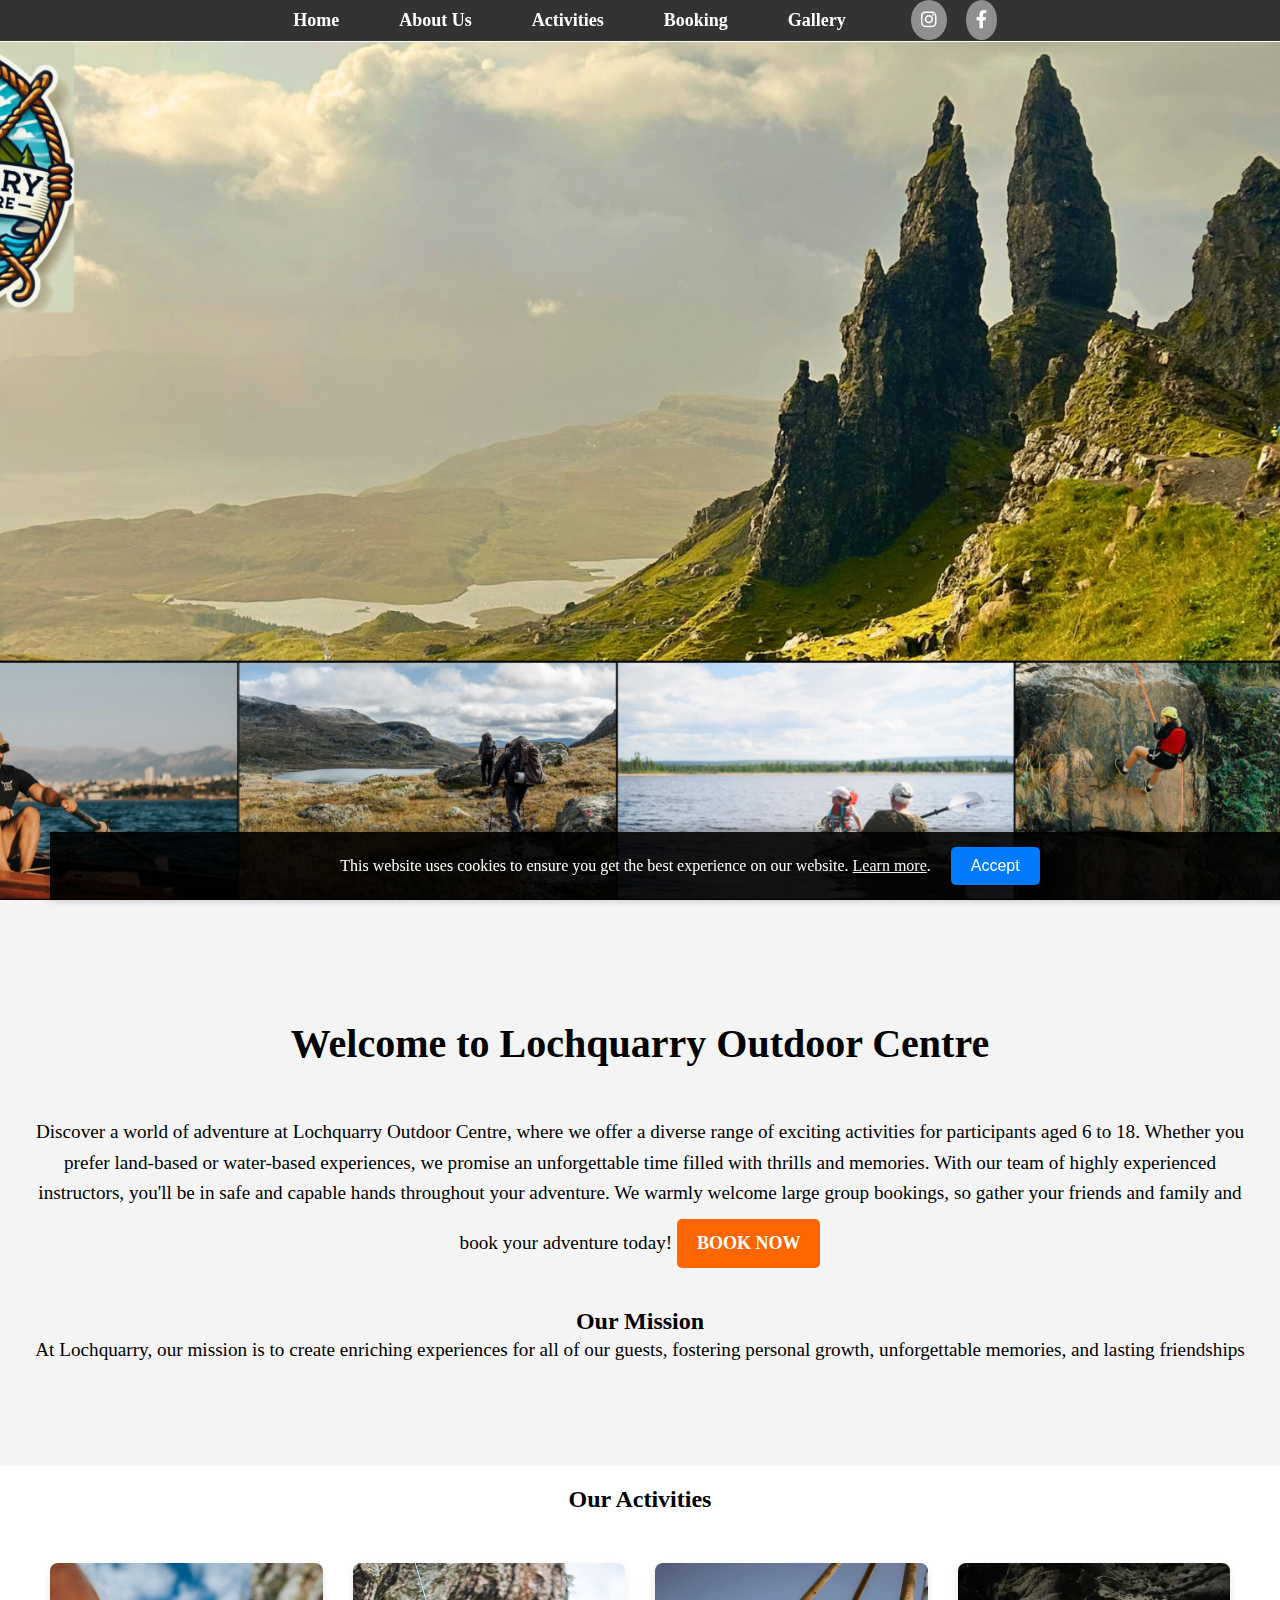
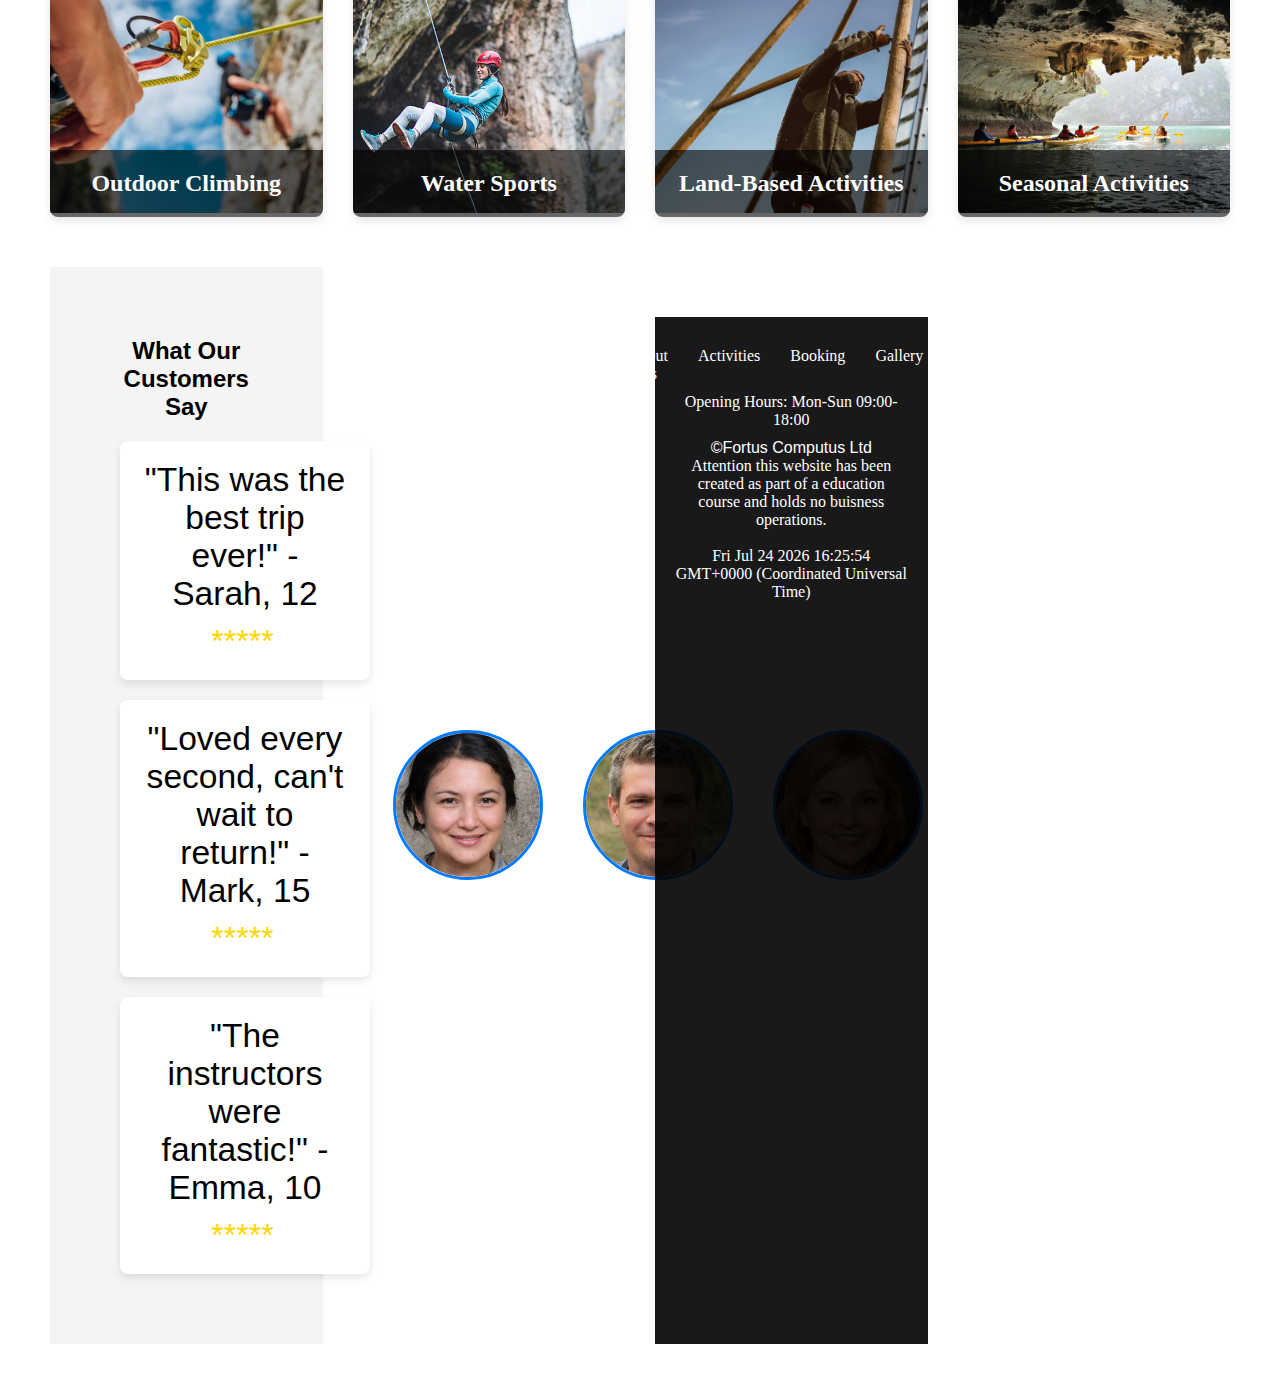
==== index.html @ f3fa55da "Update index.html" ====
<!DOCTYPE html>
<html lang="en">
<head>
    <meta name="viewport" content="width=device-width, initial-scale=1.0">
    <meta charset="UTF-8">
    <title>Lochquarry Outdoor Centre</title>
    <link href="styles.css" rel="stylesheet" type="text/css">
    <link rel="stylesheet" href="https://cdnjs.cloudflare.com/ajax/libs/font-awesome/6.0.0-beta3/css/all.min.css">
    
</head>
<body>
    <header>
        <nav class="navbar">
            <ul>
                <li><a href="index.html">Home</a></li>
                <li><a href="about.html">About Us</a></li>
                <li><a href="activities.html">Activities</a></li>
                <li><a href="booking.html">Booking</a></li>
                <li><a href="imagesfolder.html">Gallery</a></li>
                <li class="social-icons">
                    <a href="https://instagram.com" target="_blank"><i class="fab fa-instagram"></i></a>
                    <a href="https://facebook.com" target="_blank"><i class="fab fa-facebook-f"></i></a>
                </li>
            </ul>
        </nav>
    </header>
  
        
    <div class="banner">
        <img src="websitebanner.png" alt="banner for website" class="banner-img">
    </div>
    
    <div class="intro-section">
        <div class="intro">
            <h1>Welcome to Lochquarry Outdoor Centre</h1>
            <p>
                Discover a world of adventure at Lochquarry Outdoor Centre, where we offer a diverse range of exciting activities for participants aged 6 to 18. Whether you prefer land-based or water-based experiences, we promise an unforgettable time filled with thrills and memories. With our team of highly experienced instructors, you'll be in safe and capable hands 
                throughout your adventure. We warmly welcome large group bookings, so gather your friends and family and book your 
                adventure today! <a href="booking.html" class="cta-button">Book Now</a>
            </p>
        </div>
        <div class="mission">
            <h2>Our Mission</h2>
            <p>At Lochquarry, our mission is to create enriching experiences for all of our guests, fostering personal growth, unforgettable memories, and lasting friendships</p>
        </div>
    </div>
<h2>Our Activities</h2>
<div class="activities-grid">
    <!-- Outdoor Climbing -->
    <a href="activities.html#outdoor-climbing" class="activity-link">
        <div class="activity-item">
            <img src="climb.png" alt="Outdoor climbing">
            <div class="activity-info">
                <h3>Outdoor Climbing</h3>
            </div>
        </div>
    </a>
    <!-- Water Sports -->
    <a href="activities.html#water-sports" class="activity-link">
        <div class="activity-item">
            <img src="Abseiling.png" alt="Water sports">
            <div class="activity-info">
                <h3>Water Sports</h3>
            </div>
        </div>
    </a>
    <!-- Land-Based Activities -->
    <a href="activities.html#land-based" class="activity-link">
        <div class="activity-item">
            <img src="pole.png" alt="Pole climbing">
            <div class="activity-info">
                <h3>Land-Based Activities</h3>
            </div>
        </div>
    </a>

    <!-- Seasonal Activities -->
    <a href="activities.html#seasonal-activities" class="activity-link">
        <div class="activity-item">
            <img src="Kayaking.png" alt="Kayaking">
            <div class="activity-info">
                <h3>Seasonal Activities</h3>
            
            </div>
        </div>
    </a>

    <div class="testimonials-section">
        <h2>What Our Customers Say</h2>
        <div class="testimonials-grid">
            <div class="testimonial">
                <p>"This was the best trip ever!" - Sarah, 12</p>
                <span class="star filled">*****</span>
            </div>
            <div class="testimonial">
                <p>"Loved every second, can't wait to return!" - Mark, 15</p>
                <span class="star filled">*****</span>
            </div>
            <div class="testimonial">
                <p>"The instructors were fantastic!" - Emma, 10</p>
                <span class="star filled">*****</span>
            </div>
        </div>
    </div>
    
        
        <div class="about-team">
        <img src="claire.jpeg" alt="Photo of Claire" class="circle-image">
        <img src="Robbie_Elliot.jpeg" alt="Photo of Robbie" class="circle-image">
        <img src="Marion.jpg" alt="Photo of Morion" class="circle-image">
    </div>
    
    <div id="cookieConsent">
        <div class="cookie-consent-bar">
            <p>
                This website uses cookies to ensure you get the best experience on our website. 
                <a href="terms.html" target="_blank">Learn more</a>.
            </p>
            <button id="acceptCookies">Accept</button>
        </div>
    </div>
    <footer>
        <ul>
            <li><a href="index.html">Home</a></li>
            <li><a href="about.html">About Us</a></li>
            <li><a href="activities.html">Activities</a></li>
            <li><a href="booking.html">Booking</a></li>
            <li><a href="imagesfolder.html">Gallery</a></li>
            <li><a href="terms.html">Terms & Conditions</a></li>
        </ul>
        <p>Opening Hours: Mon-Sun 09:00-18:00</p>
        <div class="developer">&copy;Fortus Computus Ltd </div>
        <p>
            Attention this website has been created as part of a education course and holds no buisness operations. </p><br>
            <p id="dt"></p>
    </footer>
    <script src="scripts.js"></script>
    </body>
</html>
---- styles.css ----
/* Reset */
* {
    margin: 0;
    padding: 0;
    box-sizing: border-box;
}
/* social media  */

.social-icons {
    margin-left: auto; 
    
}

.social-icons a {
    color: white;
    text-decoration: solid;
    font-size: 20px;
    margin-left: 15px;
    background-color: #918e8e; 
    padding: 10px;
    border-radius: 100%; 
    transition: background-color 0.3s ease, color 0.3s ease;
}

.social-icons a:hover {
    background-color: #007bff; 
    color: #fff;
}
/* Galleries Section */
.galleries {
    display: flex;
    justify-content: space-between;
    padding: 20px;
    gap: 20px; 
}

.gallery {
    background-color: #fff;
    border-radius: 12px;
    box-shadow: 0 4px 8px rgba(0, 0, 0, 0.1);
    width: 300px; 
    padding: 15px;
    text-align: center;
    transition: transform 0.3s ease;
}

.gallery:hover {
    transform: scale(1.05);
}


.gallery__image-thumbnail img {
    width: 100%;
    height: 200px; 
    object-fit: cover; 
    border-radius: 12px;
    margin-bottom: 15px;
}


.gallery__thumbnails {
    display: flex;
    justify-content: space-between;
    margin-bottom: 15px;
}

.gallery__thumbnails div {
    width: 80px; 
    height: 80px; 
    border-radius: 8px;
    overflow: hidden;
}

.gallery__thumbnails div img {
    width: 100%;
    height: 100%;
    object-fit: cover; 
    transition: transform 0.3s ease;
}

.gallery__thumbnails div:hover img {
    transform: scale(1.1);
}

/* Gallery Info Styling */
.gallery__info {
    text-align: left;
    display: flex;
    justify-content: space-between;
    align-items: center;
}

.gallery__info p {
    font-size: 16px;
    font-weight: bold;
    margin: 0;
}

.gallery__info small {
    font-size: 12px;
    display: flex;
    align-items: center;
}

.gallery__info small i {
    margin-right: 5px;
    font-size: 14px; 
}



/* Video Container */
.video-container {
    margin-top: 30px;
    text-align: center;
}

.video-container h3 {
    font-size: 24px;
    margin-bottom: 15px;
    
}

.youtube-box {
    display: flex;
    justify-content: center;
    align-items: center;
    padding: 15px;
    background-color: #f4f4f4;
    border-radius: 12px;
    box-shadow: 0 4px 8px rgba(0, 0, 0, 0.1);
    transition: transform 0.3s ease;
}

.youtube-box iframe {
    border-radius: 12px;
    width: 100%;
    max-width: 560px; 
    height: 315px;
}

.youtube-box:hover {
    transform: scale(1.02); 
}

@media (max-width: 768px) {
    .youtube-box iframe {
        width: 100%;
        height: auto; 
    }
}
/* Navbar Styling */
.navbar {
    position: fixed;
    top: 0;
    width: 100%;
    background-color: rgba(0, 0, 0, 0.8);
    padding: 10px 0;
    display: flex;
    justify-content: center;
    z-index: 1000;
    
}

.navbar ul {
    list-style: none;
    display: flex;
}

.navbar ul li {
    margin: 0 20px;
}

.navbar ul li a {
    color: white;
    text-decoration: none;
    font-size: 18px;
    font-weight: bold;
    padding: 10px;
}

.navbar ul li a:hover {
    color: #f4f4f4;
    transition: color 0.3s ease;
}
h1{
    padding-top: 50px;
    text-align: center;
}
h2{
    text-align: center;
    padding-top: 20px;
}
/* Banner Styling */
.banner {
    width: 100%;
    height: 100vh; 
    display: flex;
    justify-content: center;
    align-items: center;
    position: relative;

}

.banner-img {
    width: 100%;
    height: 100%;
    object-fit: cover;
    padding-top: 42px;
}

/* Intro and mission */
.intro-section {
    padding: 80px 20px;
    text-align: center;
    background-color: #f4f4f4;
}

.intro, .mission {
    margin-bottom: 20px;
}

.intro h1,  .mission{
    font-size: 2.5em;
    margin-bottom: 20px;
    text-align: center;
    font-size: 2.5em;
}
.intro p, .mission p {
    font-size: 1.2em;
    line-height: 1.6;
}

.booking-section {
    padding: 50px;
    text-align: center;
    background-color: #f4f4f4;
}

.booking-section h2 {
    font-size: 2.5rem;
    margin-bottom: 30px;
}

/* booking */
.booking-form {
    max-width: 400px;
    margin: 0 auto;
    padding: 20px;
    background-color: white;
    border-radius: 8px;
    box-shadow: 0 4px 8px rgba(0, 0, 0, 0.1);
    display: flex;
    flex-direction: column;
    gap: 20px;
}

.booking-form label {
    font-size: 1.2rem;
    font-weight: bold;
}

.booking-form select, 
.booking-form input {
    width: 100%;
    padding: 10px;
    font-size: 1.1rem;
    border: 1px solid #ccc;
    border-radius: 5px;
}

.booking-form button {
    padding: 15px;
    background-color: #007bff;
    color: white;
    font-size: 1.2rem;
    font-weight: bold;
    border: none;
    border-radius: 5px;
    cursor: pointer;
    transition: background-color 0.3s ease;
}
.terms-accept-button {
    display: inline-block;
    padding: 15px 30px;
    background-color: #28a745;
    color: white;
    font-size: 1.1rem;
    border: none;
    border-radius: 5px;
    cursor: pointer;
    transition: background-color 0.3s ease;
    margin-top: 20px;
}

.terms-accept-button:hover {
    background-color: #218838;
}
/* privicy and terms  need to be update per year date of creation, 06/10/24 */
.terms-section {
    padding: 50px;
    text-align: left;
    max-width: 800px;
    margin: 0 auto;
    font-family: Arial, sans-serif;
    line-height: 1.8;
}

.terms-section h1 {
    text-align: center;
    font-size: 2.5rem;
    margin-bottom: 30px;
}

.terms-section h2 {
    font-size: 2rem;
    margin-bottom: 20px;
    color: #333;
}

.terms-section h3 {
    font-size: 1.5rem;
    margin-bottom: 15px;
    color: #555;
}

.terms-section p {
    font-size: 1.1rem;
    margin-bottom: 20px;
    color: #444;
}
/* Submit Button (disabled styling) */
button[disabled] {
    background-color: #ccc;
    cursor: not-allowed;}

.booking-form button:hover {
    background-color: #0056b3;
}
/* Activities Grid */
.activities-grid {
    display: grid;
    grid-template-columns: repeat(auto-fit, minmax(250px, 1fr)); 
    gap: 30px; 
    padding: 50px;
    background-color: #fff;
    text-align: center;
}

.activity-item {
    position: relative;
    overflow: hidden;
    border-radius: 10px;
    box-shadow: 0 6px 12px rgba(0, 0, 0, 0.1); 
    transition: transform 0.3s ease, box-shadow 0.3s ease; 
}

.activity-item img {
    width: 100%;
    height: 250px;
    object-fit: cover;
    transition: transform 0.3s ease; 
}

.activity-item:hover img {
    transform: scale(1.1); 
}

.activity-info {
    background-color: rgba(0, 0, 0, 0.6); 
    padding: 20px;
    position: absolute;
    bottom: 0;
    left: 0;
    right: 0;
    color: white;
    font-size: 1em;
    transition: background-color 0.3s ease color; 
}

.activity-item:hover .activity-info {
    opacity: 0; 
}

.activity-info h3 {
    font-size: 1.5em;
    margin-bottom: 0px;
    color: #fff;
}

.activity-info p {
    font-size: 1em;
    line-height: 2.7;
}
.activity-item {
    position: relative;
    overflow: hidden;
    border-radius: 8px;
    box-shadow: 0 4px 8px rgba(0, 0, 0, 0.1);
    transition: transform 0.3s ease;
    margin-bottom: 20px;
}

.activity-description {
    opacity: 0;
    visibility: hidden;
    background-color: #f4f4f4;
    padding: 10px;
    margin-top: 0px;
    border-radius: 5px;
    font-size: 1rem;
    line-height: 1.6;
    color: #333;
    box-shadow: 0 2px 4px rgba(0, 0, 0, 0.1);
    transition: opacity 0.3s ease, visibility 0.3s ease; 
}
.test2{
    margin-top: 24px;
    
}

.activity-item:hover .activity-description {
    opacity: 1;
    visibility: visible;
}

/* Media Query for Smaller Screens */
@media screen and (max-width: 768px) {
    .activities-grid {
        grid-template-columns: repeat(auto-fit, minmax(200px, 1fr)); 
        padding: 20px; 
    }

    .activity-item img {
        height: 200px; 
    }
}

/* Testimonials Section */
.testimonials-section {
    background-color: #f4f4f4;
    padding: 50px;
    text-align: center;
    font-family: Arial, Helvetica, sans-serif;
    font-size: medium;
}

.testimonials-grid {
    display: grid;
    grid-template-columns: repeat(auto-fit, minmax(250px, 1fr));
    gap: 20px;
    padding: 20px;
}

.testimonial {
    background-color: white;
    border-radius: 8px;
    padding: 20px;
    box-shadow: 0 4px 8px rgba(0, 0, 0, 0.1);
}

.testimonial p {
    font-size: 2.1em;
    margin-bottom: 10px;
}

.star.filled {
    font-size: 2em;
    color: gold ;
    margin-right: 5px;
}

.test3{
    font-size: 1.2em;
    font-family: Arial, Helvetica, sans-serif;
    color: black;
    text-align: center;
    margin-top: 30px
}

/* Footer */
footer {
    background-color: rgba(0, 0, 0, 0.9);
    color: white;
    text-align: center;
    padding: 20px 0;
}

footer ul {
    list-style: none;
    padding: 10px;
    display: flex;
    justify-content: center;
}

footer ul li {
    margin: 0 15px;
}

footer ul li a {
    color: white;
    text-decoration: none;
}

footer ul li a:hover {
    color: #f4f4f4;
    transition: color 0.3s ease;
}

.logo-img{
position: left;
width: 200px;
height: 200px;
padding-top: 50px;
}
/* team Grid */
.team-grid, h1 {
    margin-top: 10px;
    display: grid;
    grid-template-columns: repeat(auto-fit, minmax(250px, 1fr));
    gap: 10px;
    padding: 30px;
    justify-items: center;
    align-items: center;
}

.person {
    background-color: white;
    padding: 20px;
    border-radius: 10px;
    box-shadow: 0 4px 8px rgba(0, 0, 0, 0.1);
    text-align: center;
    max-width: 100%;

}
ul{
    list-style: none;
    padding: 0;
    margin: 0;
}
.person img {
    width: 100px;
    height: 100px;
    object-fit: cover;
    border-radius: 50%;
    margin-bottom: 15px;
}

.person h3 {
    margin: 10px 0;
    font-size: 1.5em;
}

.person p {
    font-size: 1em;
    line-height: 1.4;
}

/* Contact Form */
.contact-form {
    max-width: 600px;
    margin: 0 auto;
    padding: 50px;
    background-color: #f4f4f4;
    border-radius: 10px;
    box-shadow: 0 4px 8px rgba(0, 0, 0, 0.1);
    
}


.contact-form label {
    display: block;
    margin-bottom: 10px;
    font-weight: bold;
}

.contact-form input[type="text"],
.contact-form input[type="email"],
.contact-form input[type="tel"],
.contact-form textarea {
    width: 100%;
    padding: 10px;
    margin-bottom: 20px;
    border: 1px solid #ccc;
    border-radius: 5px;
}

.contact-form input[type="button"] {
    width: 100%;
    padding: 15px;
    background-color: #007bff;
    color: white;
    border: none;
    border-radius: 5px;
    cursor: pointer;
    font-size: 1.2em;
}

.contact-form input[type="button"]:hover {
    background-color: #0056b3;
}

/* Footer Styles */
footer {
    background-color: trgba(0, 0, 0, 0.9);
    color: white;
    text-align: center;
    padding: 20px;
    margin-top: 50px;
}

footer ul {
    list-style: none;
    padding: 10px;
    display: flex;
    justify-content: center;
}

footer ul li {
    margin: 0 15px;
}

footer ul li a {
    color: white;
    text-decoration: none;
}

footer ul li a:hover {
    color: #f4f4f4;
}

.opentime ul {
    list-style: none;
    padding: 0;
    margin-top: 10px;
    text-align: center;
    color: white;
}
/* map*/
.map-section {
    padding: 50px 20px;
    text-align: center;
}

.map-container {
    display: flex;
    justify-content: left;
    margin-top: 10px;
    padding-left: 80px;
    border-radius: 10px;
}

.map-container iframe {
    border-radius: 10px; 
    box-shadow: 0 4px 8px rgba(0, 0, 0, 0.1); 
}
.map-buttons{
    margin-top: 20px;
}
.map-buttons a {
    display: inline-block;
    padding: 15px 30px;
    margin-right: 10px;
    margin-bottom: 10px;
    text-decoration: none;
    font-size: 1.1rem;
    font-weight: bold;
    color: white;
    border-radius: 5px;
}
.apple-maps-btn {
    background-color: #4285f4; 
}


.google-maps-btn {
    background-color: #4285f4;}

.address-container{
    flex: 1;
    max-width: 300px;

}
.address{
    text-align: center;
    justify-content: right;
}
.address h2{
    padding-bottom: 10px;
}

/* developer info*/
.developer{
    padding-top: 10px;
    text-align: center;
    font-family: Arial, Helvetica, sans-serif;
    font-size: medium;
}
/* CTA'S */
.cta-button {
    display: inline-block;
    
    padding: 5px 20px;
    background-color: #007bff;
    color: white;
    text-transform: uppercase;
    font-size: medium;
    font-weight: bold;
    text-decoration: none;
    border-radius: 20px;
    margin-top: 10px;
    transition: background-color 0.3s ease, transform 0.3s ease;
}

.cta-button:hover {
    background-color: #0056b3;
    transform: scale(1.05); }

.about-team{
    display: flex; 
    justify-content: space-around; 
    align-items: center; 
    padding: 20px;

}
.circle-image {
        width: 150px;
        height: 150px;
        border-radius: 50%;
        object-fit: cover;
        margin: 0 20px; 
        border: 3px solid #007bff;
    }
    @media (max-width: 768px) {
        .about-team {
            flex-direction: column;
            align-items: center;
        }
    
        .circle-image {
            margin-bottom: 20px; 
        }
    }
    /* Cookie Consent Bar Styling */
#cookieConsent {
    display: none; 
    position: fixed;
    bottom: 0;
    width: 100%;
    background-color: rgba(0, 0, 0, 0.9);
    color: white;
    text-align: center;
    padding: 15px;
    z-index: 1000;
    box-shadow: 0 -2px 10px rgba(0, 0, 0, 0.3);
}

.cookie-consent-bar {
    display: flex;
    justify-content: center;
    align-items: center;
    gap: 10px;
}

.cookie-consent-bar p {
    font-size: 16px;
    margin: 0;
    padding-right: 10px;
}

.cookie-consent-bar a {
    color: #f4f4f4;
    text-decoration: underline;
}

.cookie-consent-bar a:hover {
    color: #bbb;
}

.cookie-consent-bar button {
    padding: 10px 20px;
    background-color: #007bff;
    color: white;
    border: none;
    border-radius: 5px;
    font-size: 16px;
    cursor: pointer;
}

.cookie-consent-bar button:hover {
    background-color: #0056b3;
}
#informent {
    display: none; 
    position: fixed;
    bottom: 0;
    width: 100%;
    background-color: rgba(0, 0, 0, 0.9);
    color: white;
    text-align: center;
    padding: 15px;
    z-index: 1000;
    box-shadow: 0 -2px 10px rgba(0, 0, 0, 0.3);
}

.info-bar {
    display: flex;
    justify-content: center;
    align-items: center;
    gap: 10px;
}

.info-bar p {
    font-size: 16px;
    margin: 0;
    padding-right: 10px;
}

.info-bar  a {
    color: #f4f4f4;
    text-decoration: underline;
}

.info-bar a:hover {
    color: #bbb;
}

.info-bar button {
    padding: 10px 20px;
    background-color: #007bff;
    color: white;
    border: none;
    border-radius: 5px;
    font-size: 16px;
    cursor: pointer;
}

.info-bar button:hover {
    background-color: #0056b3;
}
.top-banner {
    padding: 50px ;
    text-align: center;
    color: black;
    background-color: #f4f4f4;

}

.banner-content h2 {
    font-size: 36px;
    margin-bottom: 10px;
}

.banner-content p {
    font-size: 18px;
    margin-bottom: 20px;

}
/* cta top banner */
.cta-button {
    background-color: #ff6600;
    color: white;
    padding: 10px 20px;
    text-decoration: none;
    font-size: 18px;
    border-radius: 5px;
    transition: background-color 0.3s ease;
}

.cta-button:hover {
    background-color: #cc5200;
}
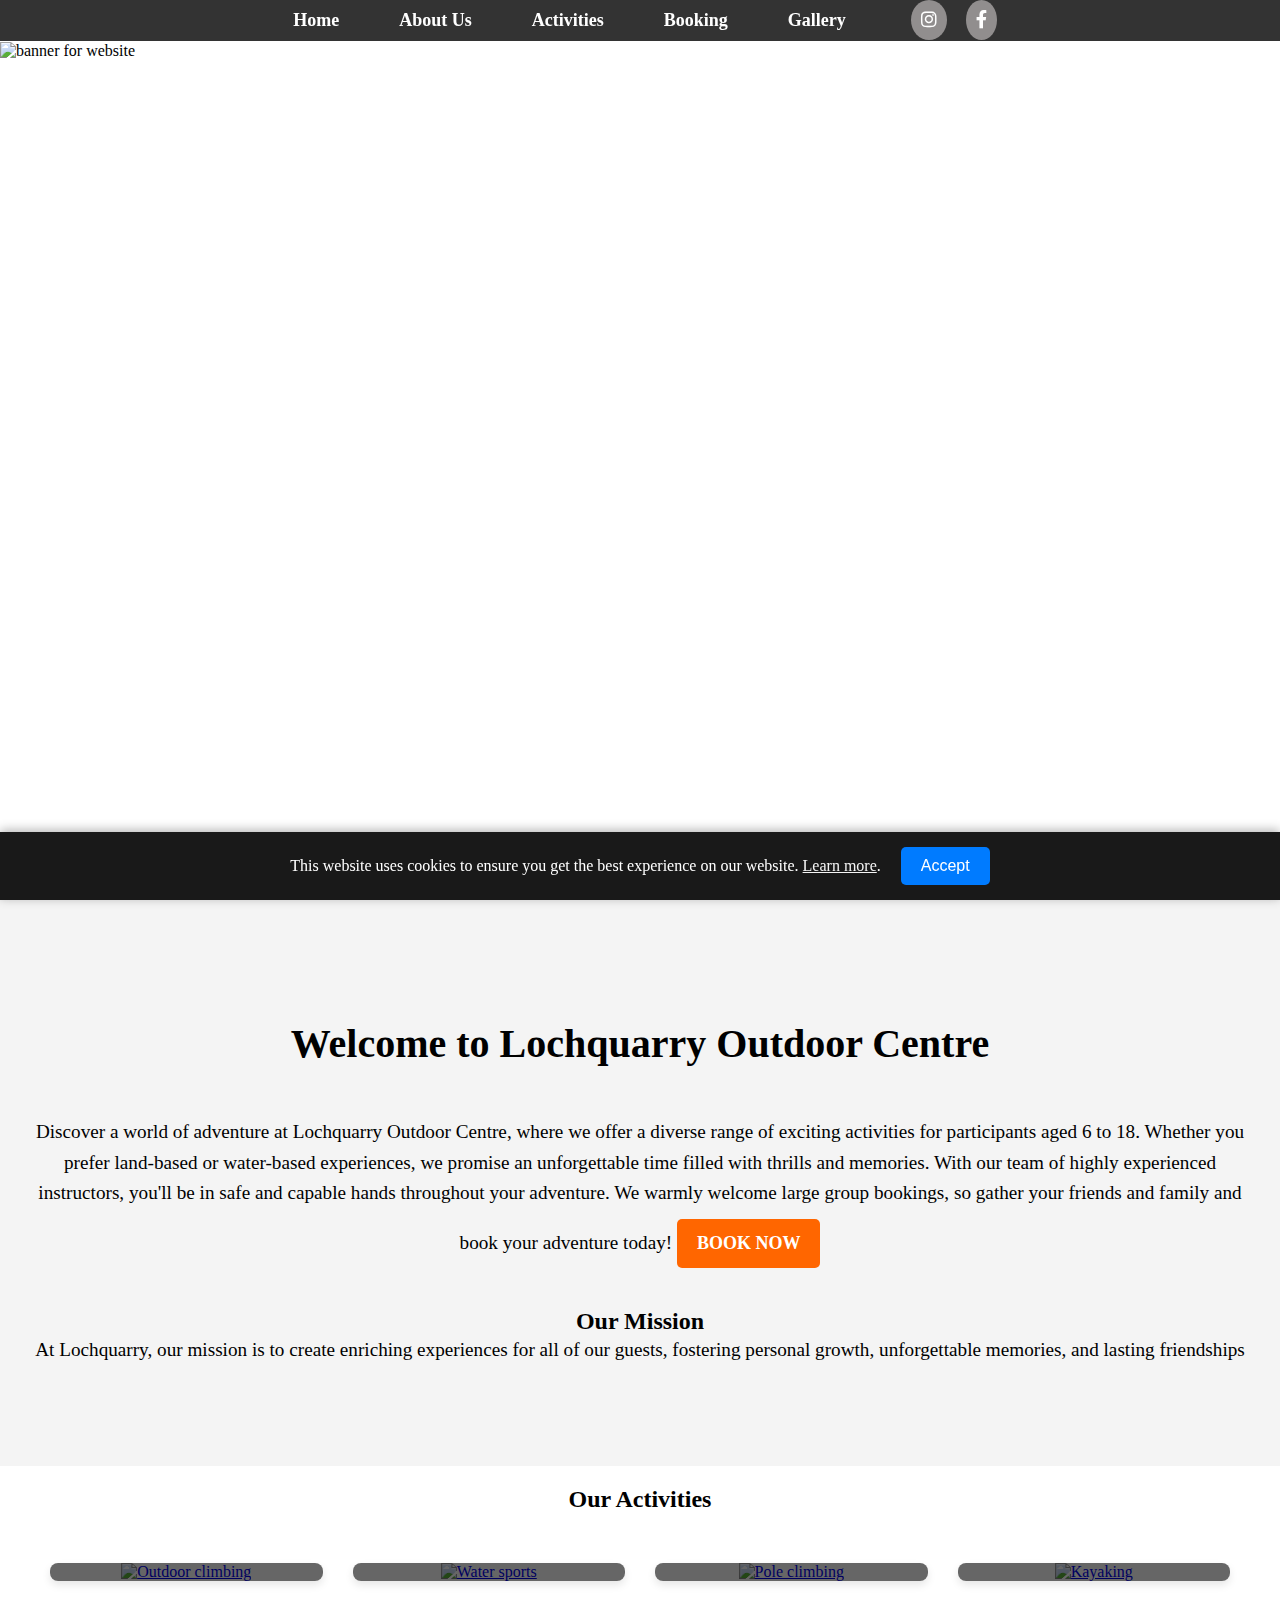
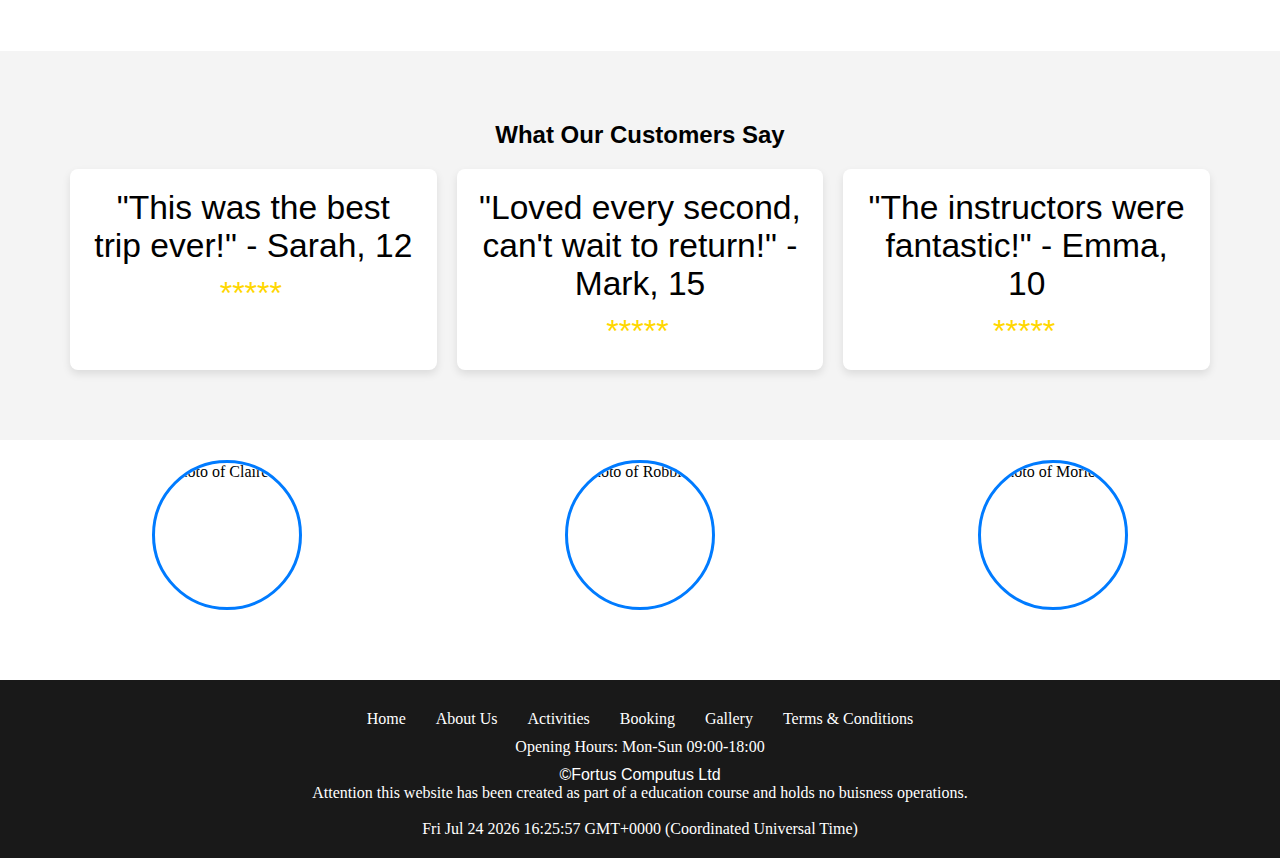
==== commit eb0359b4: "Update index.html" ====
--- a/index.html
+++ b/index.html
@@ -6,7 +6,7 @@
     <title>Lochquarry Outdoor Centre</title>
     <link href="styles.css" rel="stylesheet" type="text/css">
     <link rel="stylesheet" href="https://cdnjs.cloudflare.com/ajax/libs/font-awesome/6.0.0-beta3/css/all.min.css">
-    
+    <title>index</title>
 </head>
 <body>
     <header>
@@ -24,13 +24,10 @@
             </ul>
         </nav>
     </header>
-  
-        
-    <div class="banner">
-        <img src="websitebanner.png" alt="banner for website" class="banner-img">
-    </div>
-    
-    <div class="intro-section">
+    <section class="banner">
+        <img src="assets/websitebanner.png" alt="banner for website" class="banner-img">
+    </section>
+    <section class="intro-section">
         <div class="intro">
             <h1>Welcome to Lochquarry Outdoor Centre</h1>
             <p>
@@ -43,13 +40,13 @@
             <h2>Our Mission</h2>
             <p>At Lochquarry, our mission is to create enriching experiences for all of our guests, fostering personal growth, unforgettable memories, and lasting friendships</p>
         </div>
-    </div>
+    </section>
 <h2>Our Activities</h2>
-<div class="activities-grid">
+<section class="activities-grid">
     <!-- Outdoor Climbing -->
     <a href="activities.html#outdoor-climbing" class="activity-link">
         <div class="activity-item">
-            <img src="climb.png" alt="Outdoor climbing">
+            <img src="assets/climb.png" alt="Outdoor climbing">
             <div class="activity-info">
                 <h3>Outdoor Climbing</h3>
             </div>
@@ -58,7 +55,7 @@
     <!-- Water Sports -->
     <a href="activities.html#water-sports" class="activity-link">
         <div class="activity-item">
-            <img src="Abseiling.png" alt="Water sports">
+            <img src="assets/Abseiling.png" alt="Water sports">
             <div class="activity-info">
                 <h3>Water Sports</h3>
             </div>
@@ -67,7 +64,7 @@
     <!-- Land-Based Activities -->
     <a href="activities.html#land-based" class="activity-link">
         <div class="activity-item">
-            <img src="pole.png" alt="Pole climbing">
+            <img src="assets/pole.png" alt="Pole climbing">
             <div class="activity-info">
                 <h3>Land-Based Activities</h3>
             </div>
@@ -77,15 +74,15 @@
     <!-- Seasonal Activities -->
     <a href="activities.html#seasonal-activities" class="activity-link">
         <div class="activity-item">
-            <img src="Kayaking.png" alt="Kayaking">
+            <img src="assets/Kayaking.png" alt="Kayaking">
             <div class="activity-info">
                 <h3>Seasonal Activities</h3>
             
             </div>
         </div>
     </a>
-
-    <div class="testimonials-section">
+</section>
+    <section class="testimonials-section">
         <h2>What Our Customers Say</h2>
         <div class="testimonials-grid">
             <div class="testimonial">
@@ -101,15 +98,14 @@
                 <span class="star filled">*****</span>
             </div>
         </div>
-    </div>
-    
+    </section>
+    <section class="about-team">
         
-        <div class="about-team">
-        <img src="claire.jpeg" alt="Photo of Claire" class="circle-image">
-        <img src="Robbie_Elliot.jpeg" alt="Photo of Robbie" class="circle-image">
-        <img src="Marion.jpg" alt="Photo of Morion" class="circle-image">
-    </div>
-    
+        
+        <img src="assets/claire.jpeg" alt="Photo of Claire" class="circle-image">
+        <img src="assets/Robbie_Elliot.jpeg" alt="Photo of Robbie" class="circle-image">
+        <img src="assets/Marion.jpg" alt="Photo of Morion" class="circle-image">
+    </section>
     <div id="cookieConsent">
         <div class="cookie-consent-bar">
             <p>
@@ -132,7 +128,7 @@
         <div class="developer">&copy;Fortus Computus Ltd </div>
         <p>
             Attention this website has been created as part of a education course and holds no buisness operations. </p><br>
-            <p id="dt"></p>
+            <p id="dt"></p›</p>
     </footer>
     <script src="scripts.js"></script>
     </body>
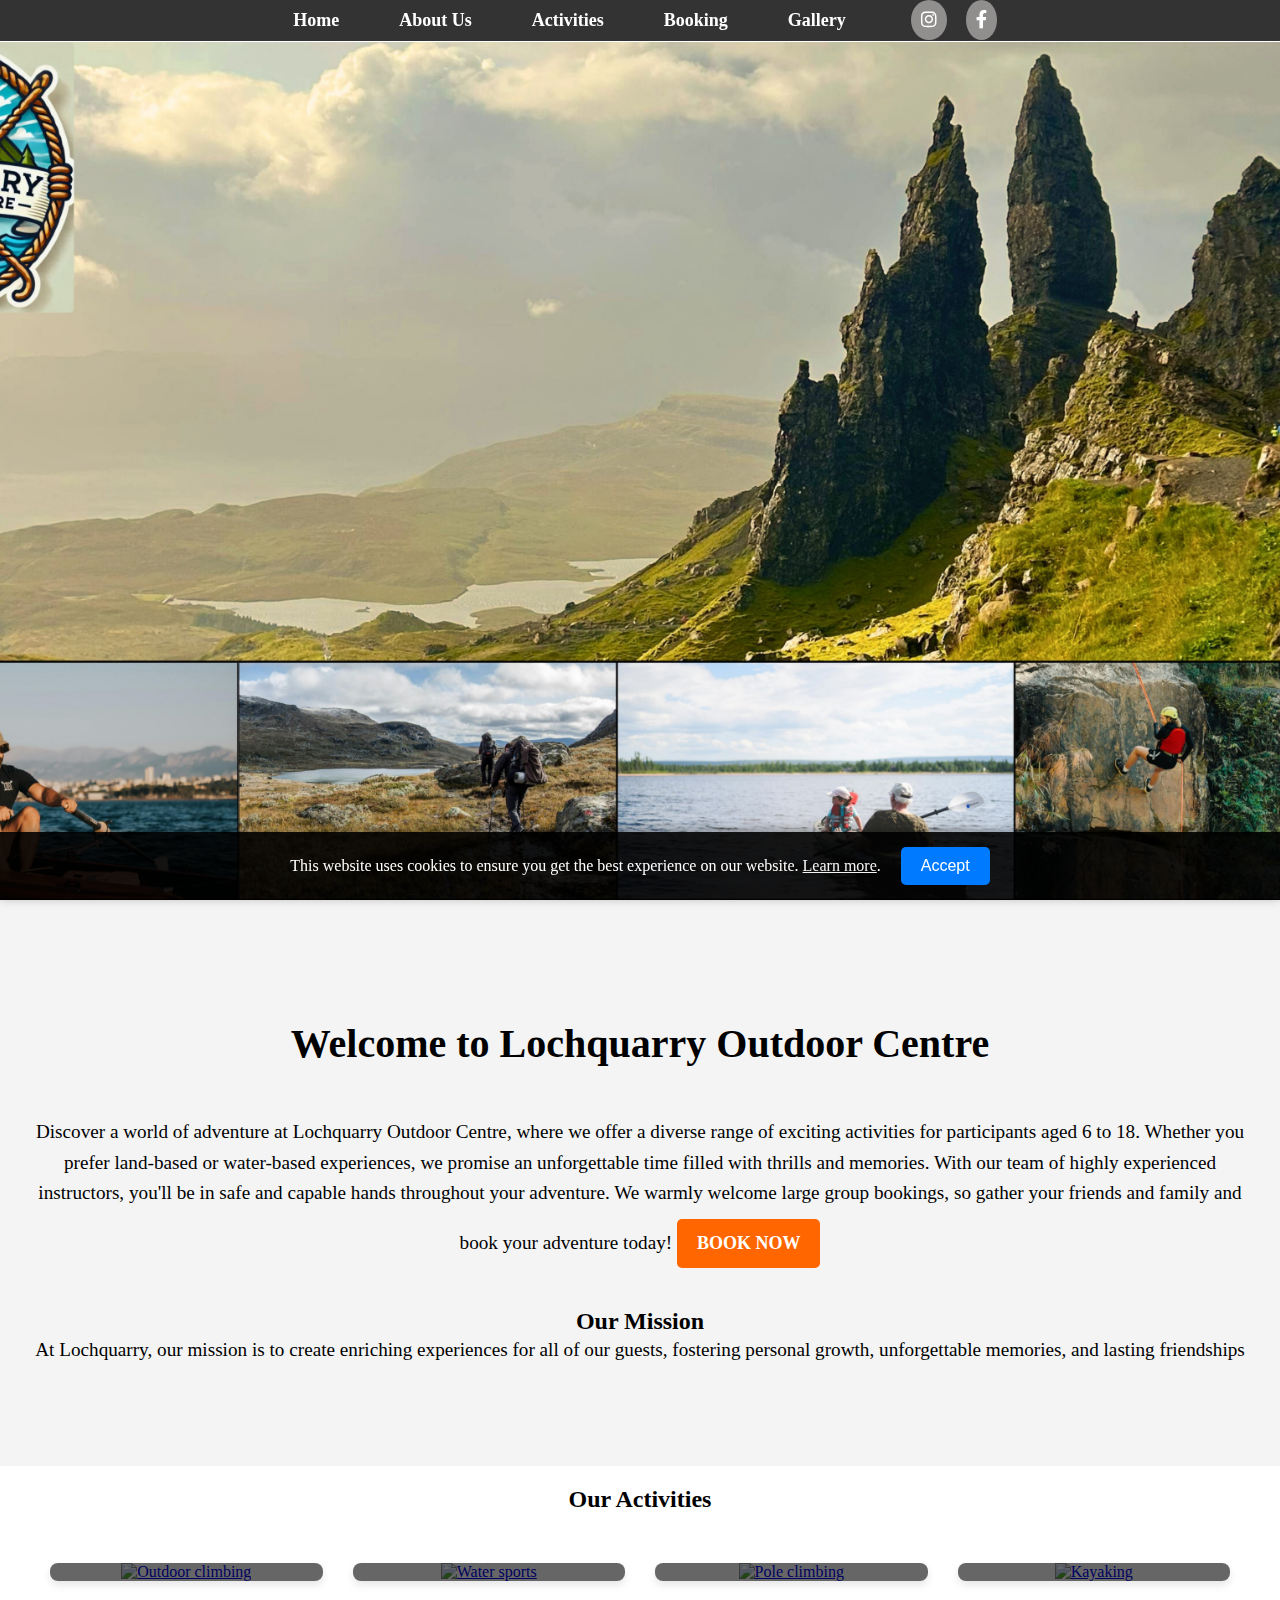
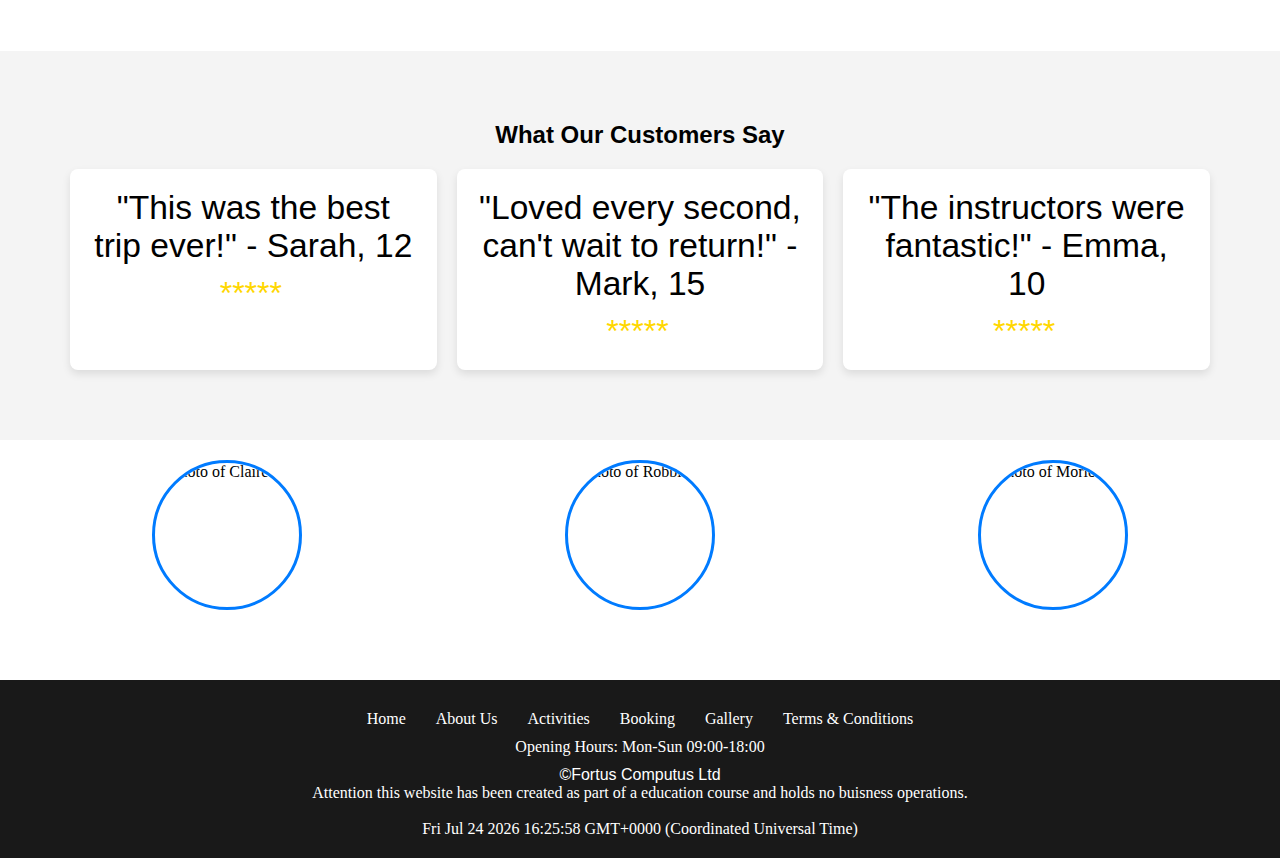
==== commit 6329986a: "Update index.html" ====
--- a/index.html
+++ b/index.html
@@ -24,9 +24,9 @@
             </ul>
         </nav>
     </header>
-    <section class="banner">
-        <img src="assets/websitebanner.png" alt="banner for website" class="banner-img">
-    </section>
+    <div class="banner">
+        <img src="websitebanner.png" alt="banner for website" class="banner-img">
+    </div>
     <section class="intro-section">
         <div class="intro">
             <h1>Welcome to Lochquarry Outdoor Centre</h1>
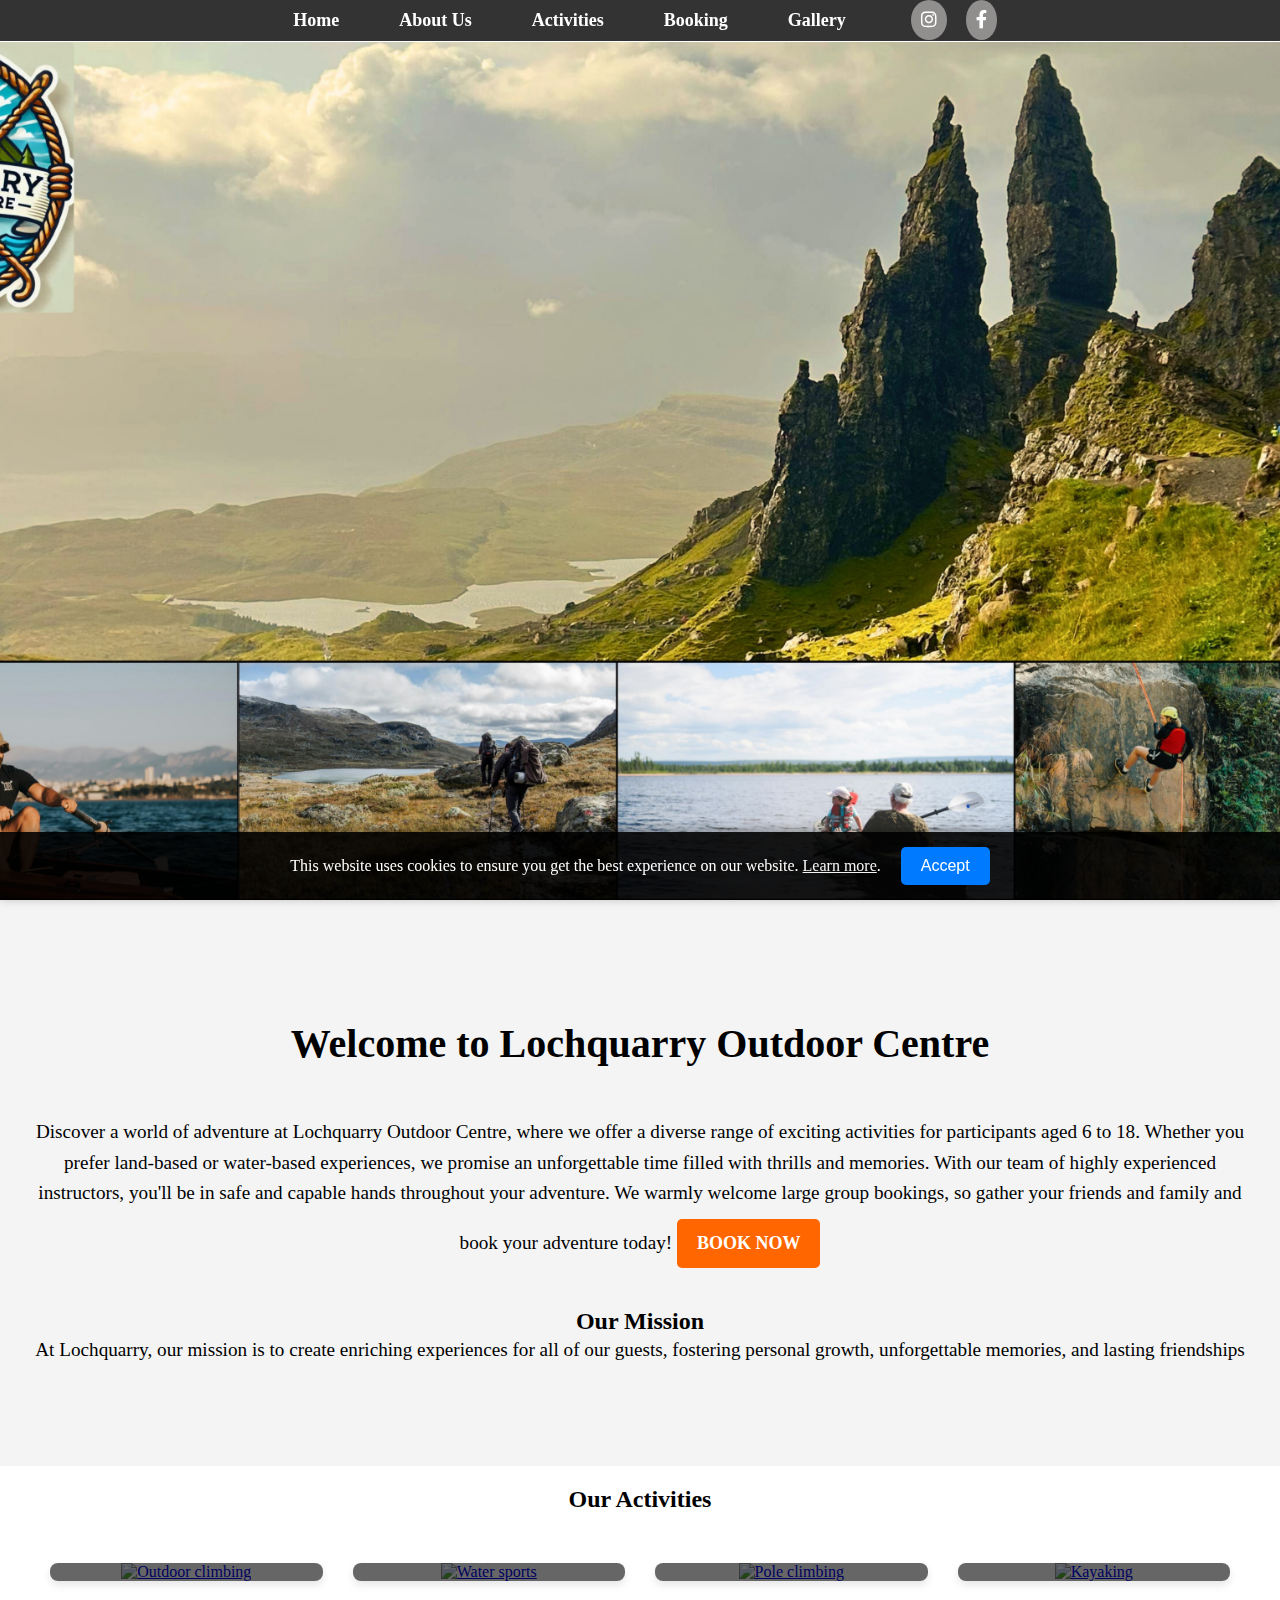
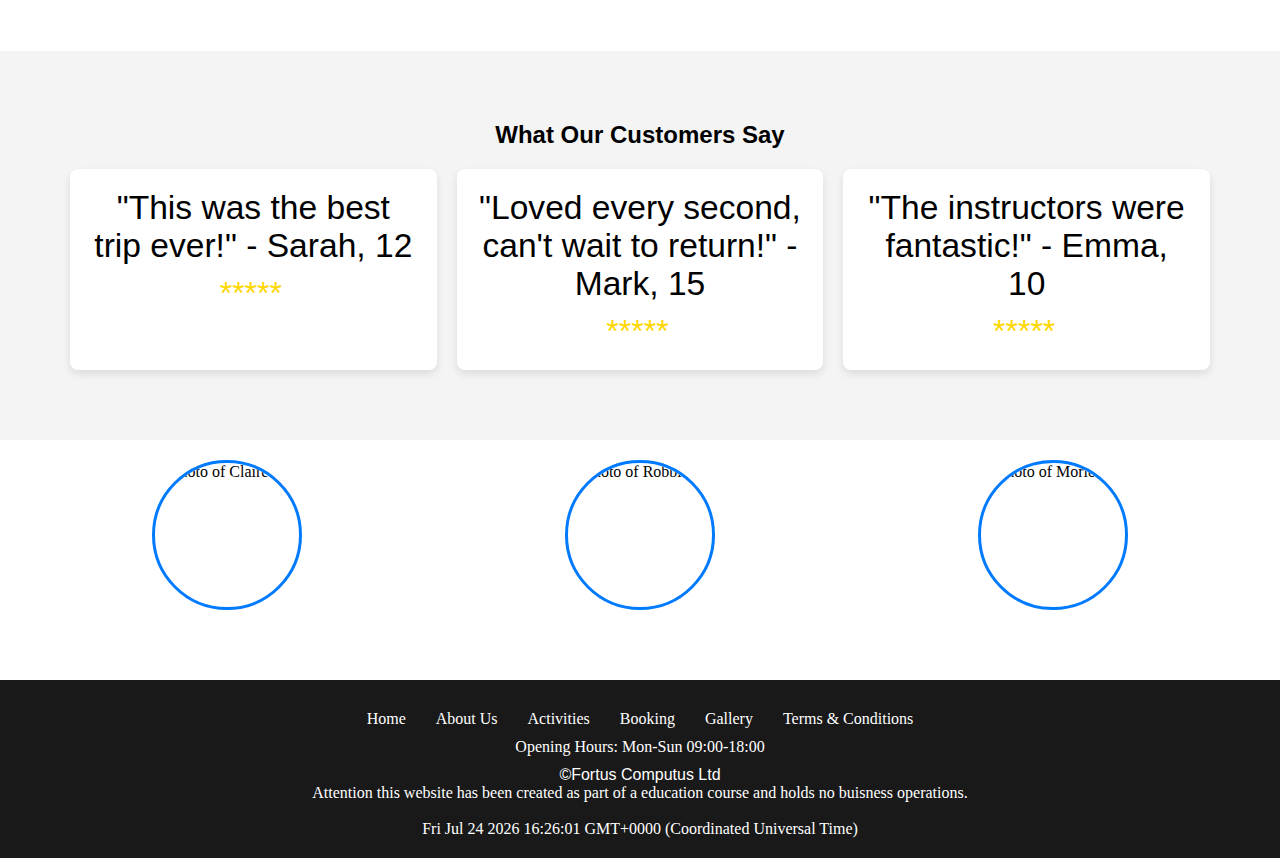
==== commit 91b08999: "Update index.html" ====
--- a/index.html
+++ b/index.html
@@ -6,7 +6,7 @@
     <title>Lochquarry Outdoor Centre</title>
     <link href="styles.css" rel="stylesheet" type="text/css">
     <link rel="stylesheet" href="https://cdnjs.cloudflare.com/ajax/libs/font-awesome/6.0.0-beta3/css/all.min.css">
-    <title>index</title>
+   
 </head>
 <body>
     <header>
@@ -128,7 +128,7 @@
         <div class="developer">&copy;Fortus Computus Ltd </div>
         <p>
             Attention this website has been created as part of a education course and holds no buisness operations. </p><br>
-            <p id="dt"></p›</p>
+            <p id="dt"></p>
     </footer>
     <script src="scripts.js"></script>
     </body>
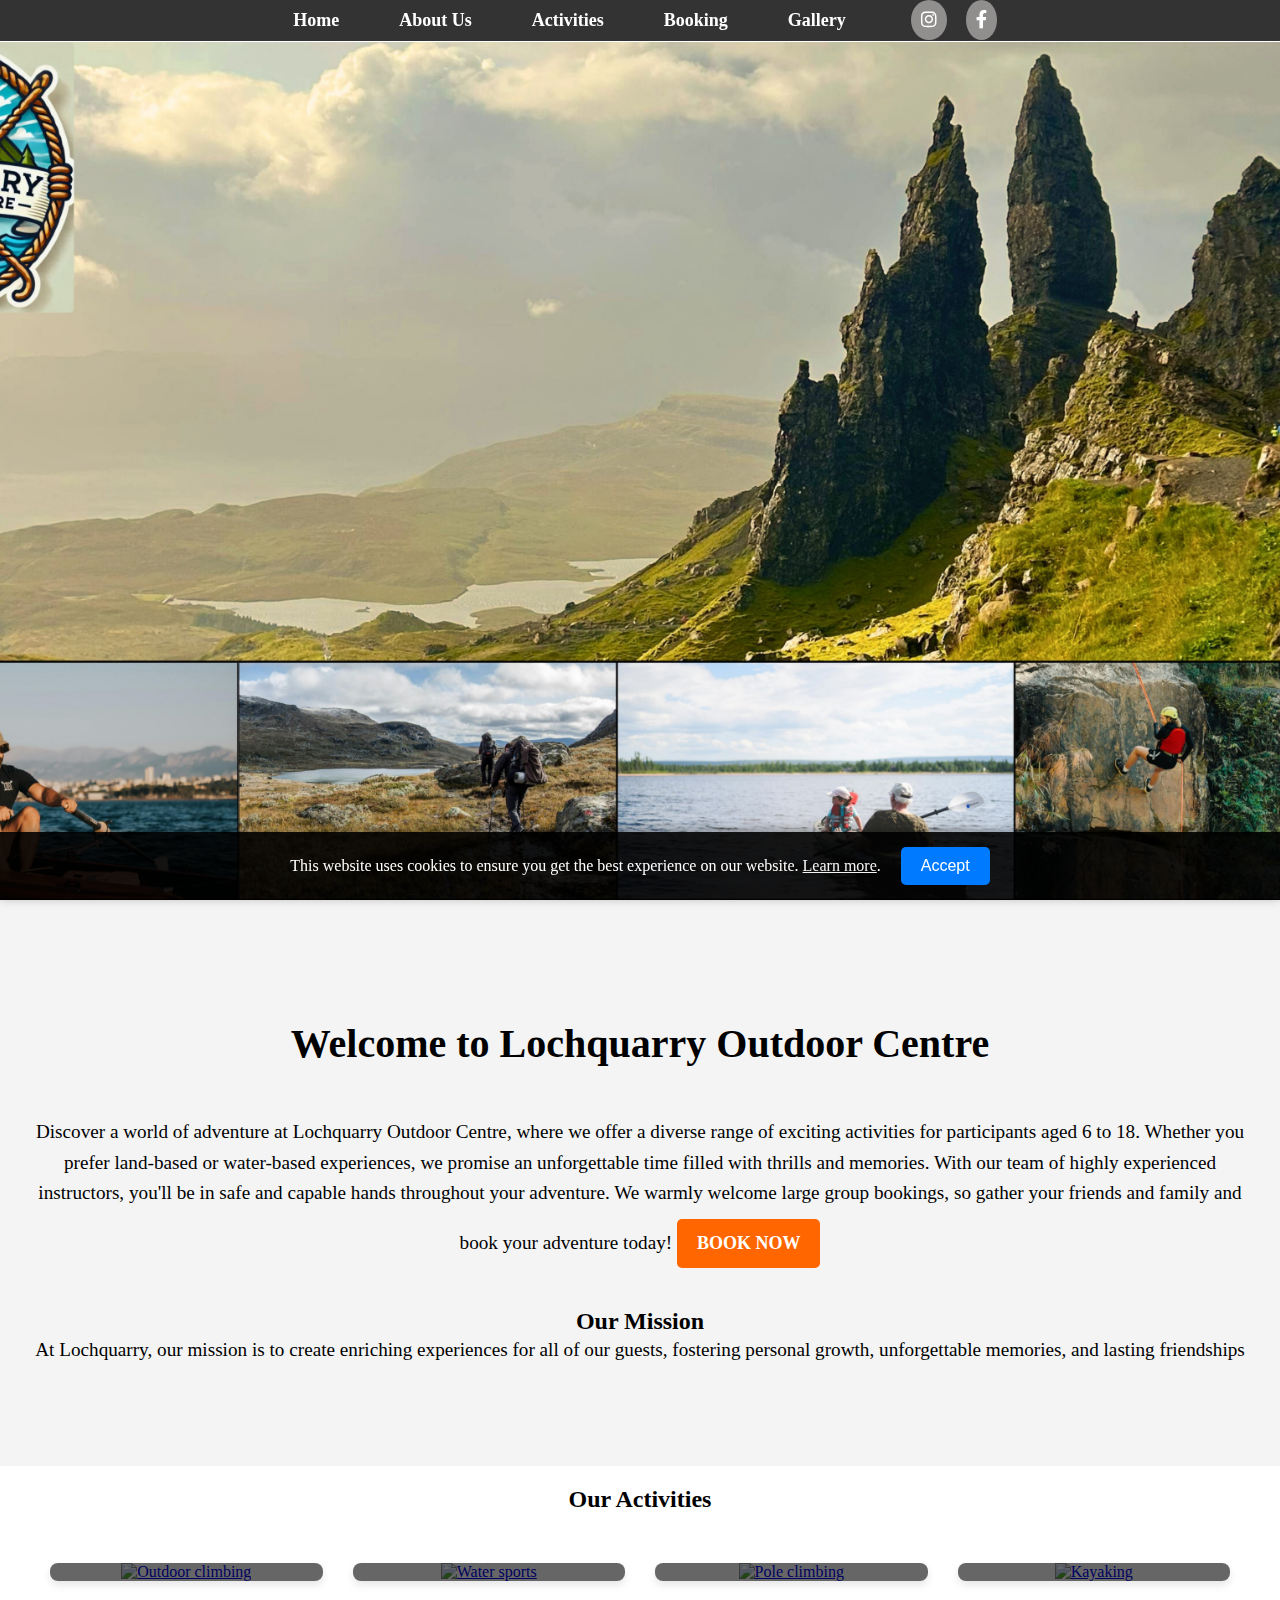
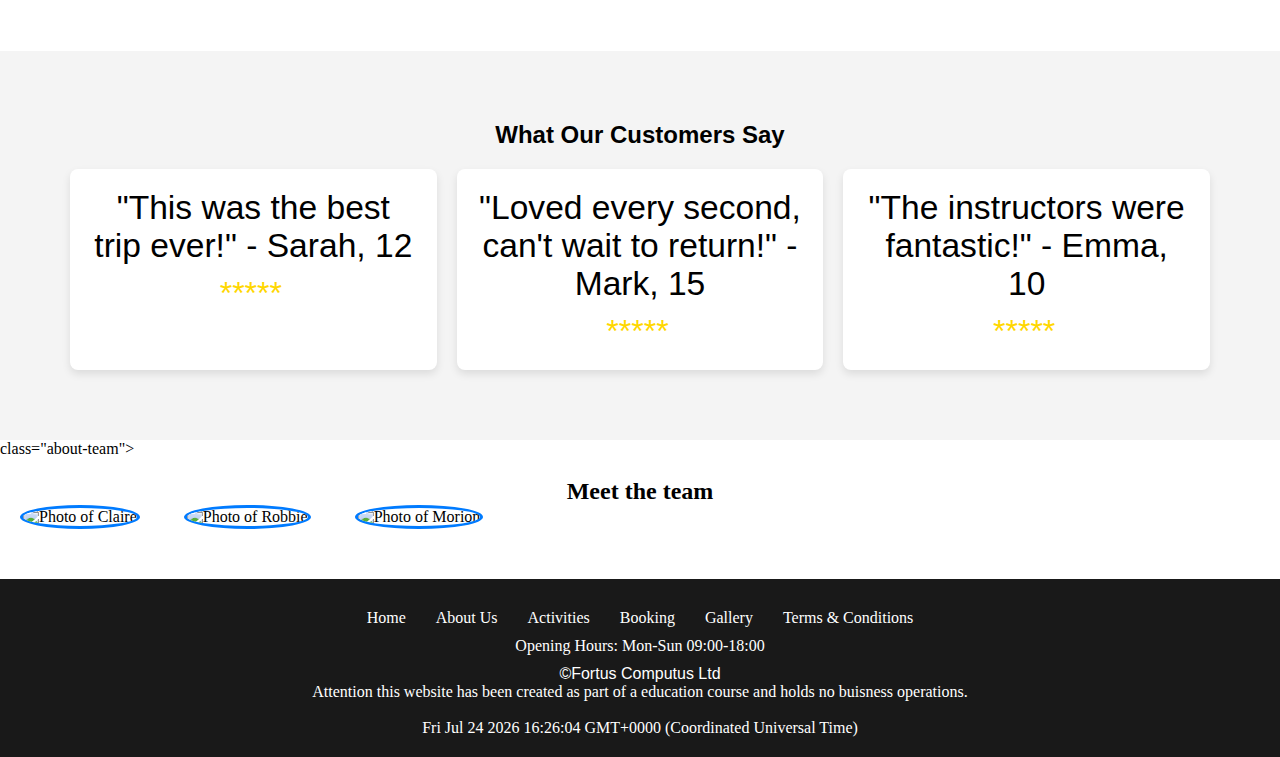
==== commit 9d205185: "Update index.html" ====
--- a/index.html
+++ b/index.html
@@ -99,12 +99,14 @@
             </div>
         </div>
     </section>
-    <section class="about-team">
-        
+    <section> 
+        <div> class="about-team">
+        <h2>Meet the team</h2>
         
         <img src="assets/claire.jpeg" alt="Photo of Claire" class="circle-image">
         <img src="assets/Robbie_Elliot.jpeg" alt="Photo of Robbie" class="circle-image">
         <img src="assets/Marion.jpg" alt="Photo of Morion" class="circle-image">
+        </div>
     </section>
     <div id="cookieConsent">
         <div class="cookie-consent-bar">
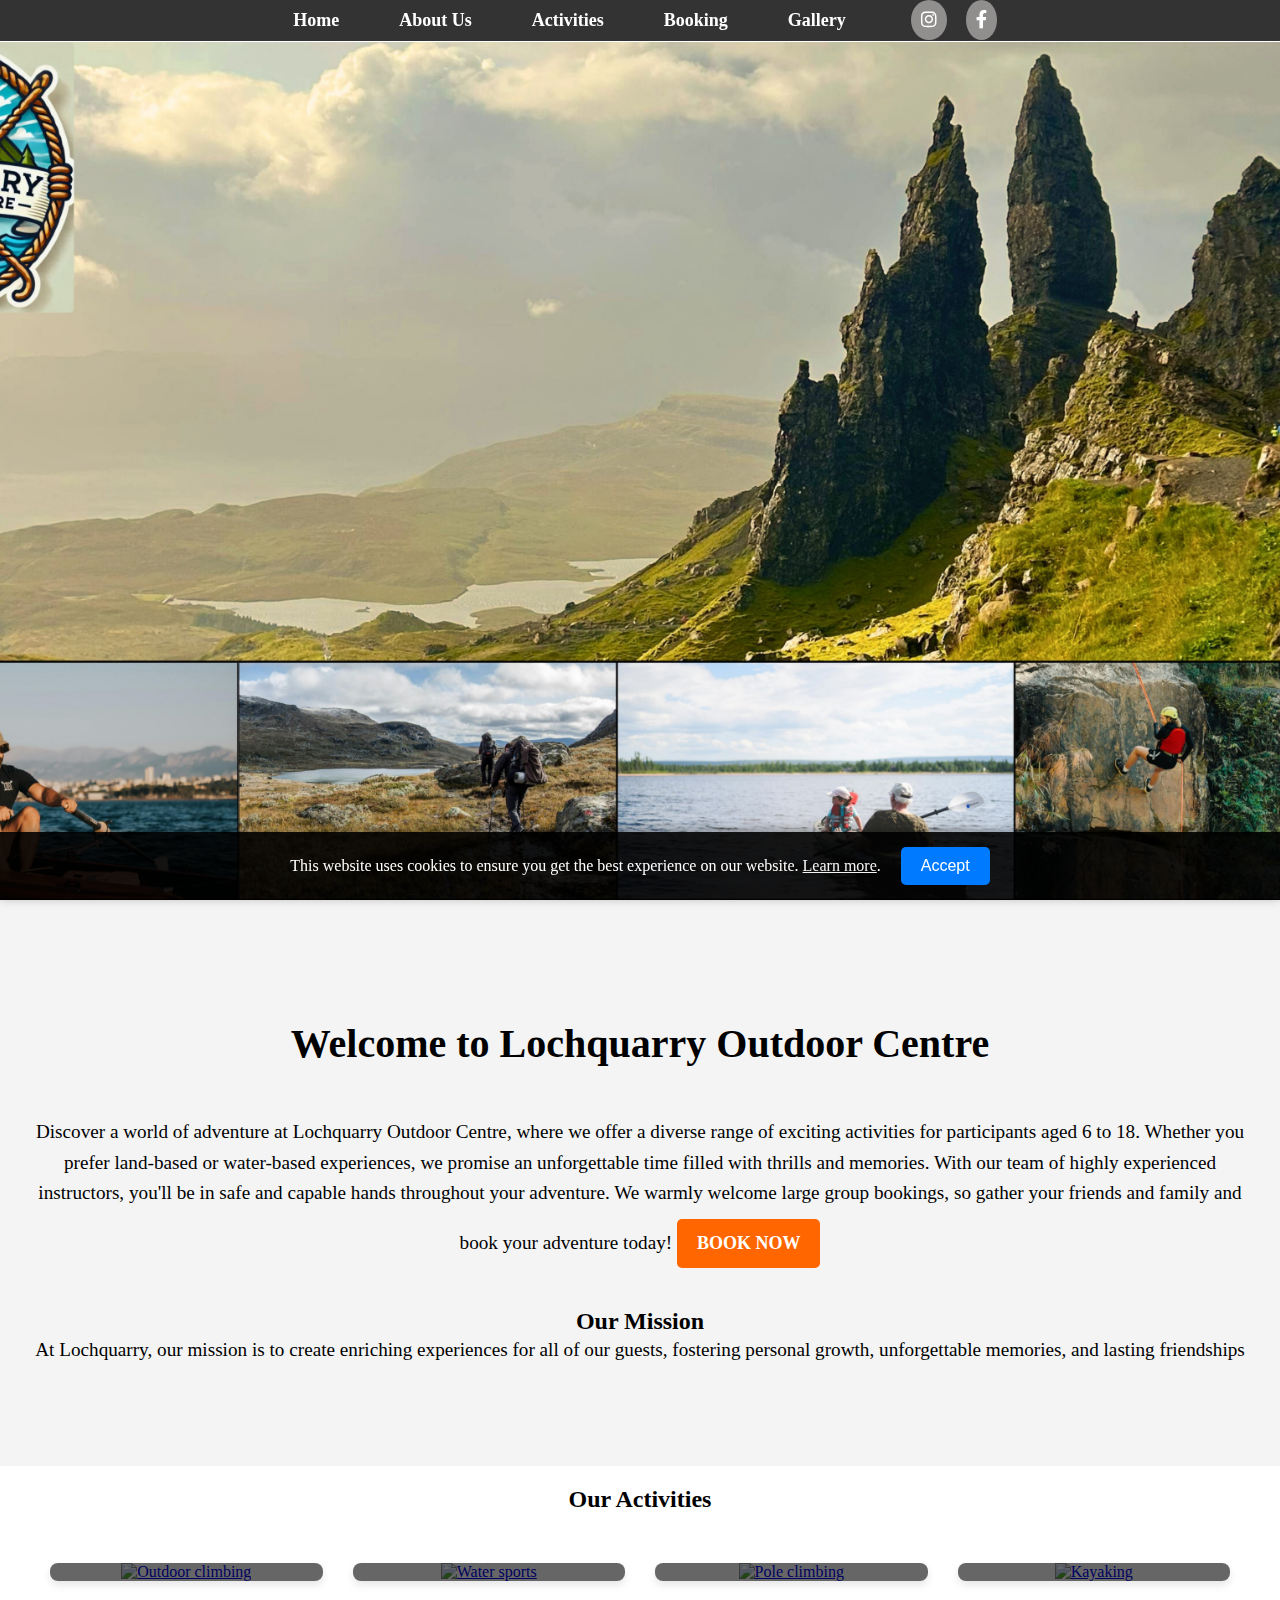
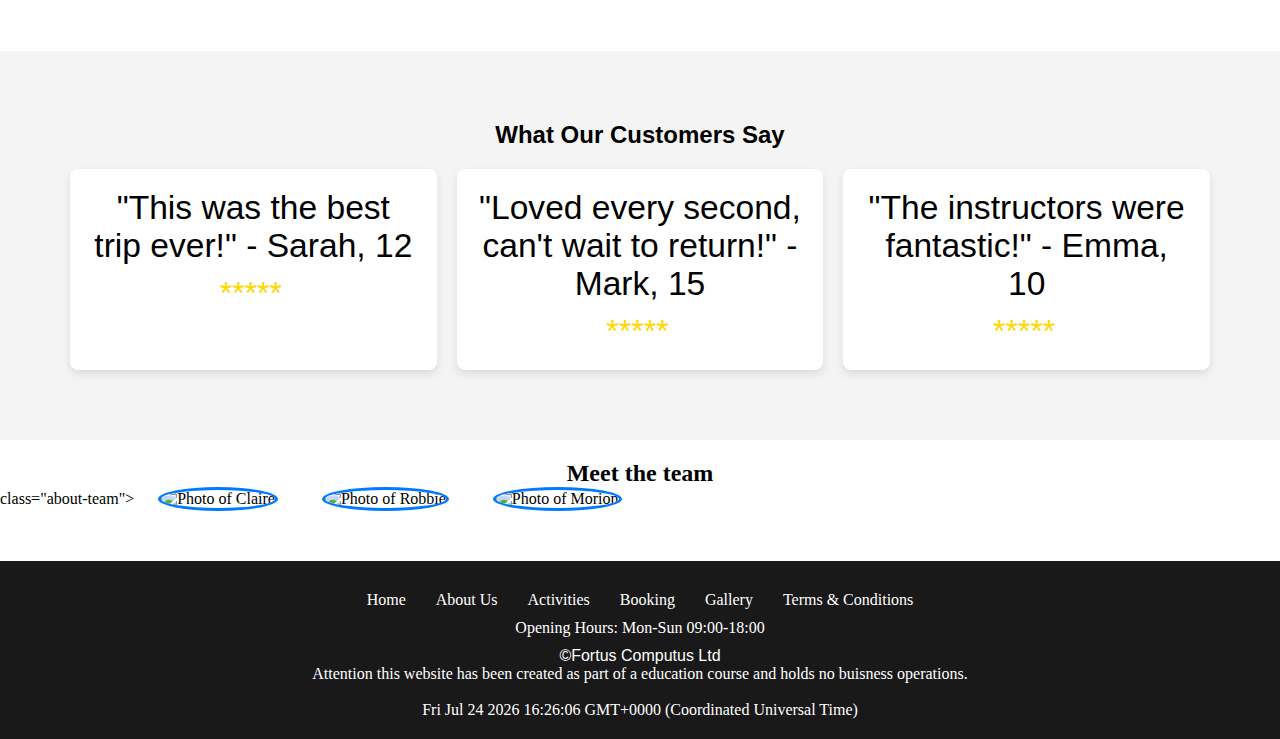
==== commit 4baa6994: "Update index.html" ====
--- a/index.html
+++ b/index.html
@@ -100,9 +100,9 @@
         </div>
     </section>
     <section> 
+        
+        <h2 >Meet the team</h2>
         <div> class="about-team">
-        <h2>Meet the team</h2>
-        
         <img src="assets/claire.jpeg" alt="Photo of Claire" class="circle-image">
         <img src="assets/Robbie_Elliot.jpeg" alt="Photo of Robbie" class="circle-image">
         <img src="assets/Marion.jpg" alt="Photo of Morion" class="circle-image">
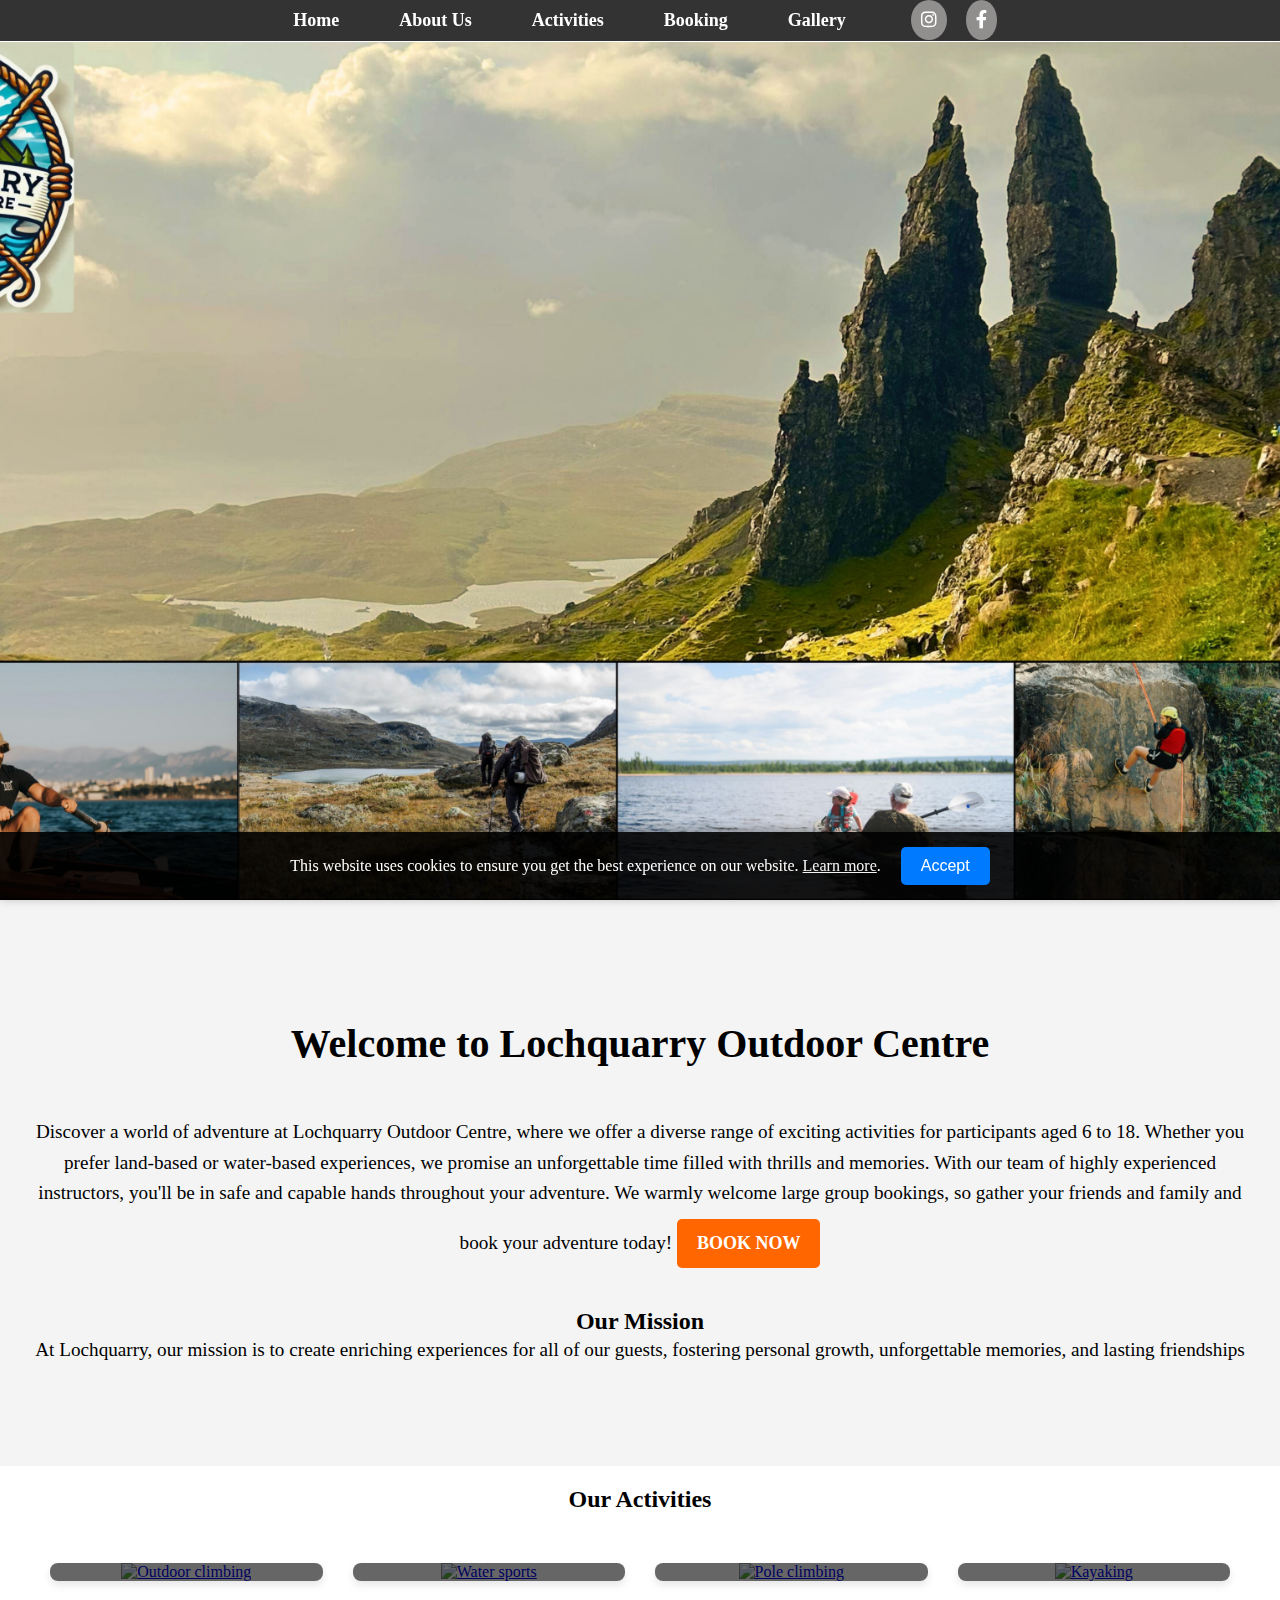
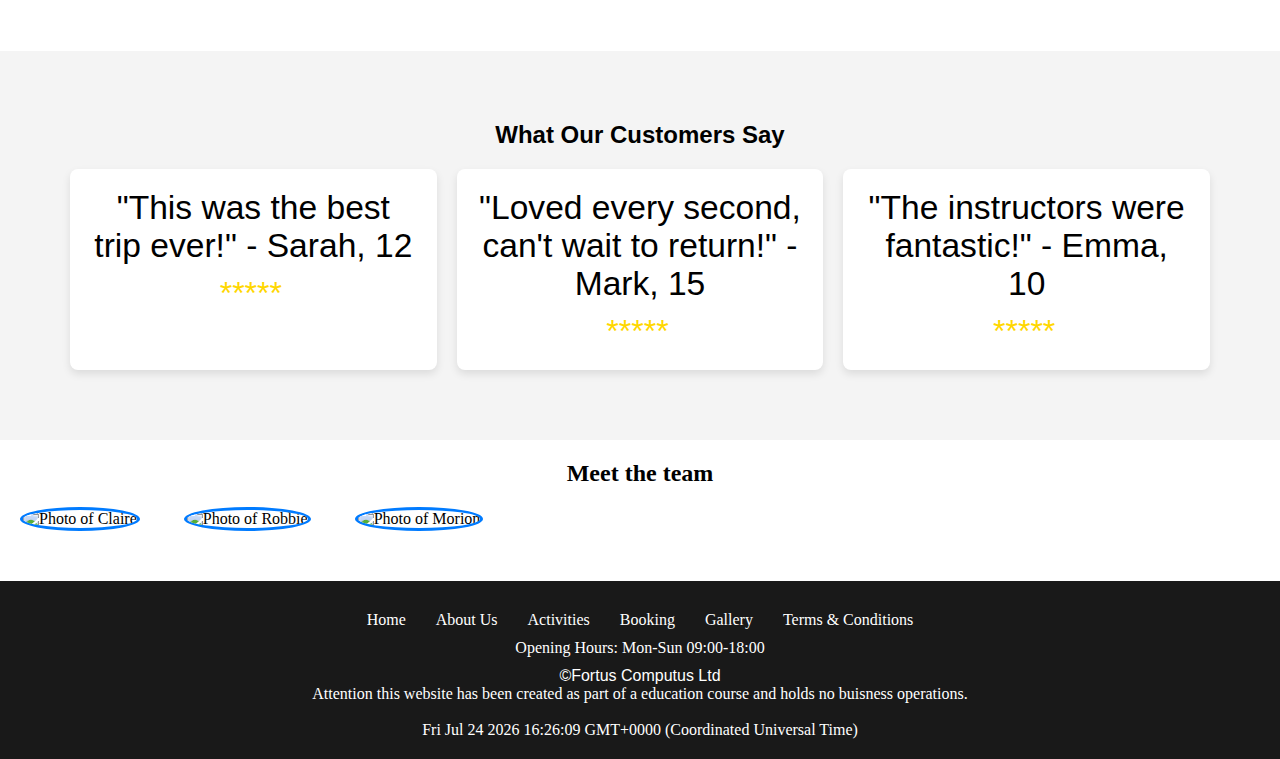
==== commit d998aea3: "Update index.html" ====
--- a/index.html
+++ b/index.html
@@ -101,12 +101,12 @@
     </section>
     <section> 
         
-        <h2 >Meet the team</h2>
-        <div> class="about-team">
+        <h2 class="about-team">Meet the team</h2>
+        
         <img src="assets/claire.jpeg" alt="Photo of Claire" class="circle-image">
         <img src="assets/Robbie_Elliot.jpeg" alt="Photo of Robbie" class="circle-image">
         <img src="assets/Marion.jpg" alt="Photo of Morion" class="circle-image">
-        </div>
+        
     </section>
     <div id="cookieConsent">
         <div class="cookie-consent-bar">
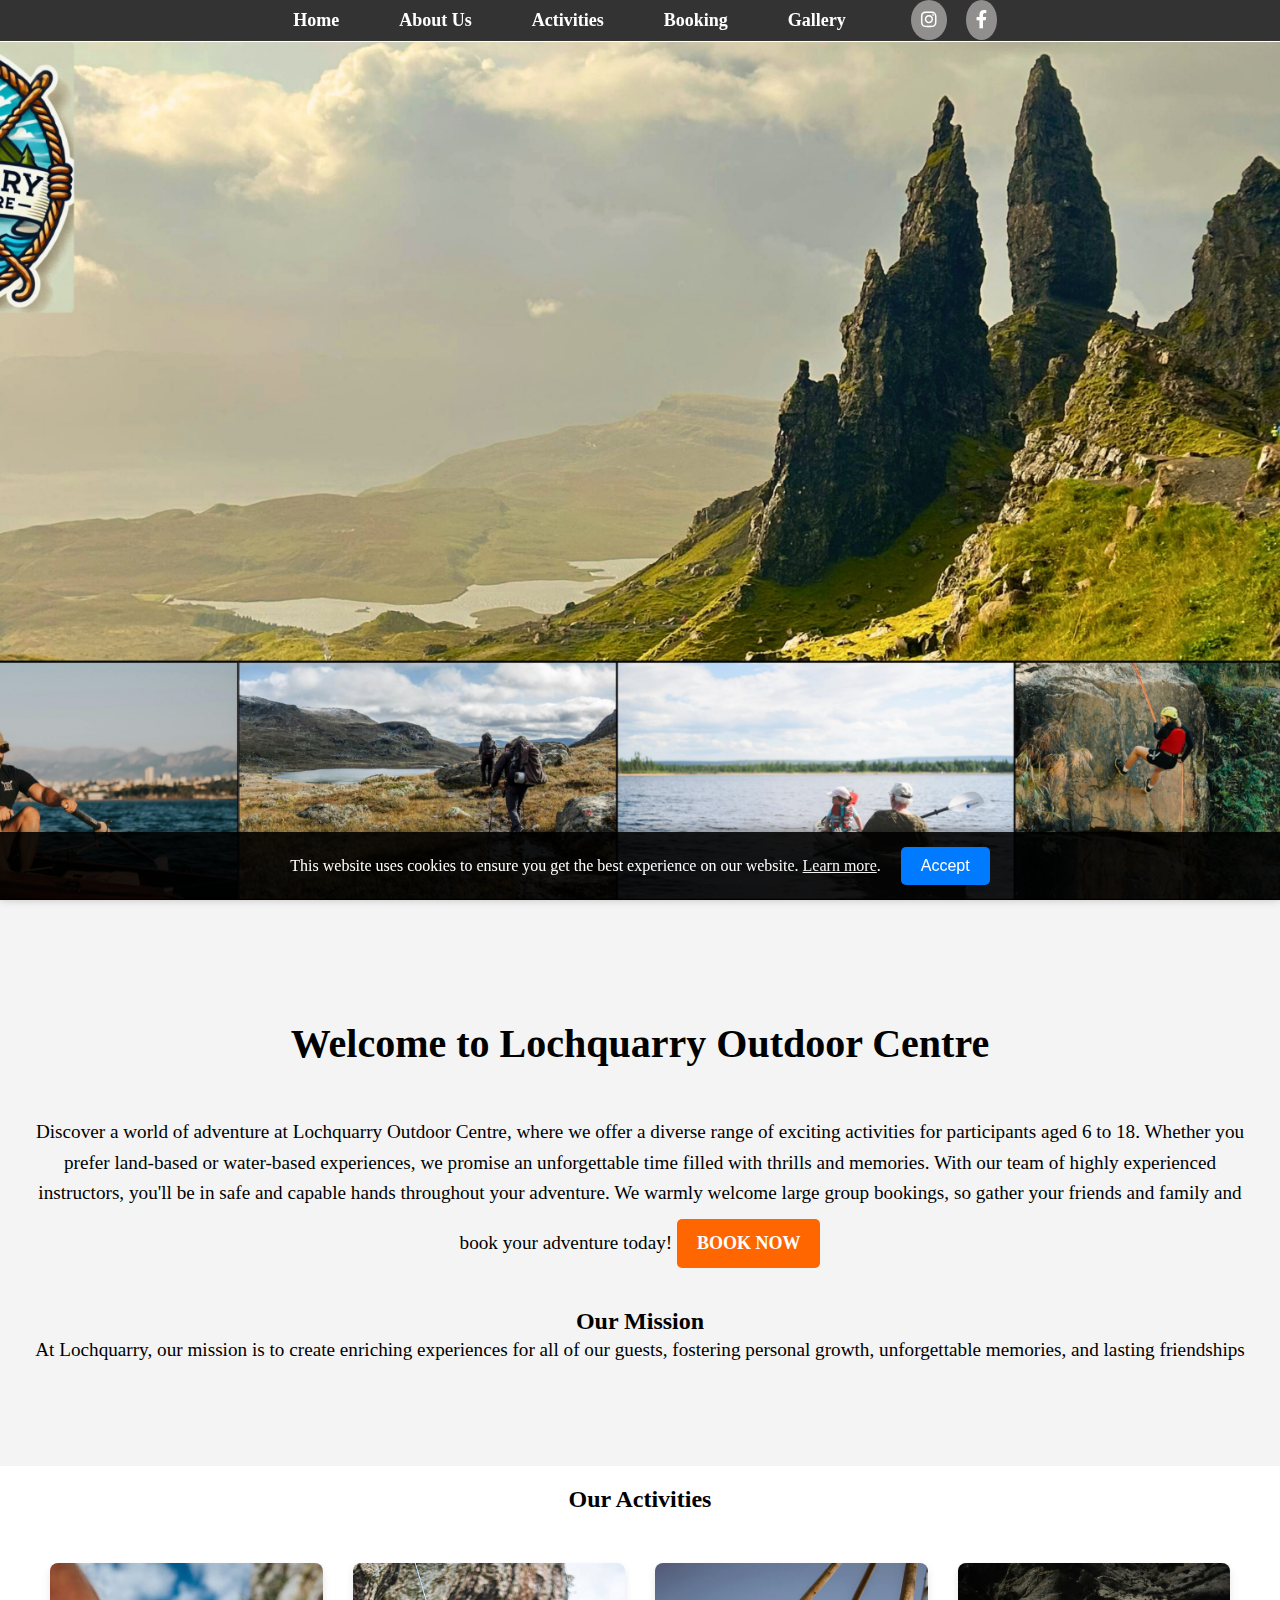
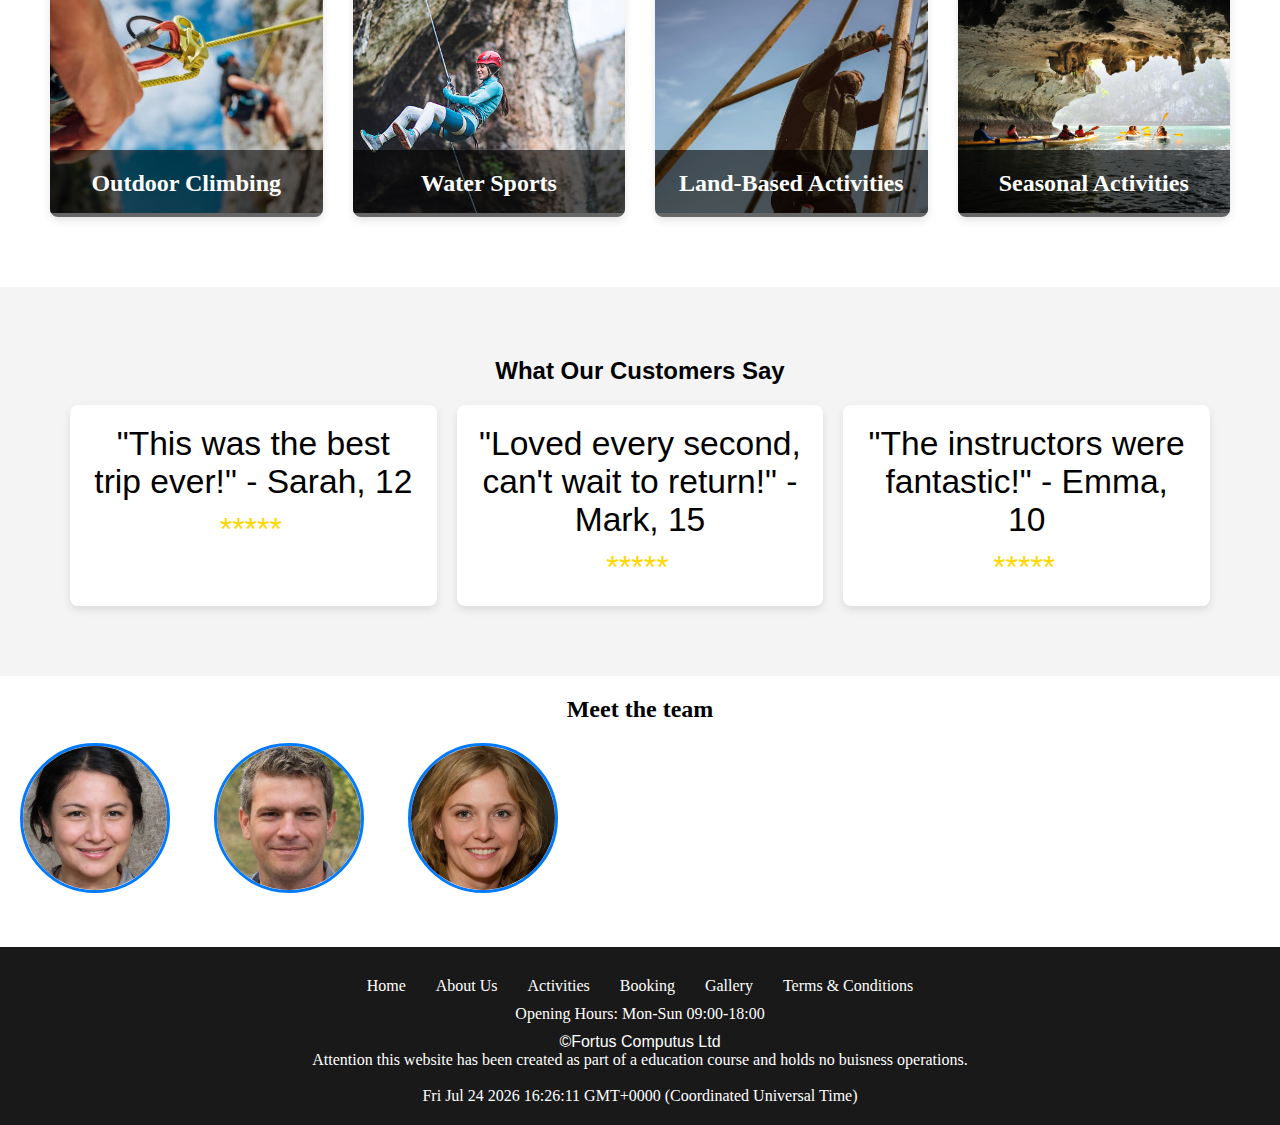
==== commit 55b2db36: "Update index.html" ====
--- a/index.html
+++ b/index.html
@@ -46,7 +46,7 @@
     <!-- Outdoor Climbing -->
     <a href="activities.html#outdoor-climbing" class="activity-link">
         <div class="activity-item">
-            <img src="assets/climb.png" alt="Outdoor climbing">
+            <img src="climb.png" alt="Outdoor climbing">
             <div class="activity-info">
                 <h3>Outdoor Climbing</h3>
             </div>
@@ -55,7 +55,7 @@
     <!-- Water Sports -->
     <a href="activities.html#water-sports" class="activity-link">
         <div class="activity-item">
-            <img src="assets/Abseiling.png" alt="Water sports">
+            <img src="Abseiling.png" alt="Water sports">
             <div class="activity-info">
                 <h3>Water Sports</h3>
             </div>
@@ -64,7 +64,7 @@
     <!-- Land-Based Activities -->
     <a href="activities.html#land-based" class="activity-link">
         <div class="activity-item">
-            <img src="assets/pole.png" alt="Pole climbing">
+            <img src="pole.png" alt="Pole climbing">
             <div class="activity-info">
                 <h3>Land-Based Activities</h3>
             </div>
@@ -74,7 +74,7 @@
     <!-- Seasonal Activities -->
     <a href="activities.html#seasonal-activities" class="activity-link">
         <div class="activity-item">
-            <img src="assets/Kayaking.png" alt="Kayaking">
+            <img src="Kayaking.png" alt="Kayaking">
             <div class="activity-info">
                 <h3>Seasonal Activities</h3>
             
@@ -103,9 +103,9 @@
         
         <h2 class="about-team">Meet the team</h2>
         
-        <img src="assets/claire.jpeg" alt="Photo of Claire" class="circle-image">
-        <img src="assets/Robbie_Elliot.jpeg" alt="Photo of Robbie" class="circle-image">
-        <img src="assets/Marion.jpg" alt="Photo of Morion" class="circle-image">
+        <img src="claire.jpeg" alt="Photo of Claire" class="circle-image">
+        <img src="Robbie_Elliot.jpeg" alt="Photo of Robbie" class="circle-image">
+        <img src="Marion.jpg" alt="Photo of Morion" class="circle-image">
         
     </section>
     <div id="cookieConsent">
